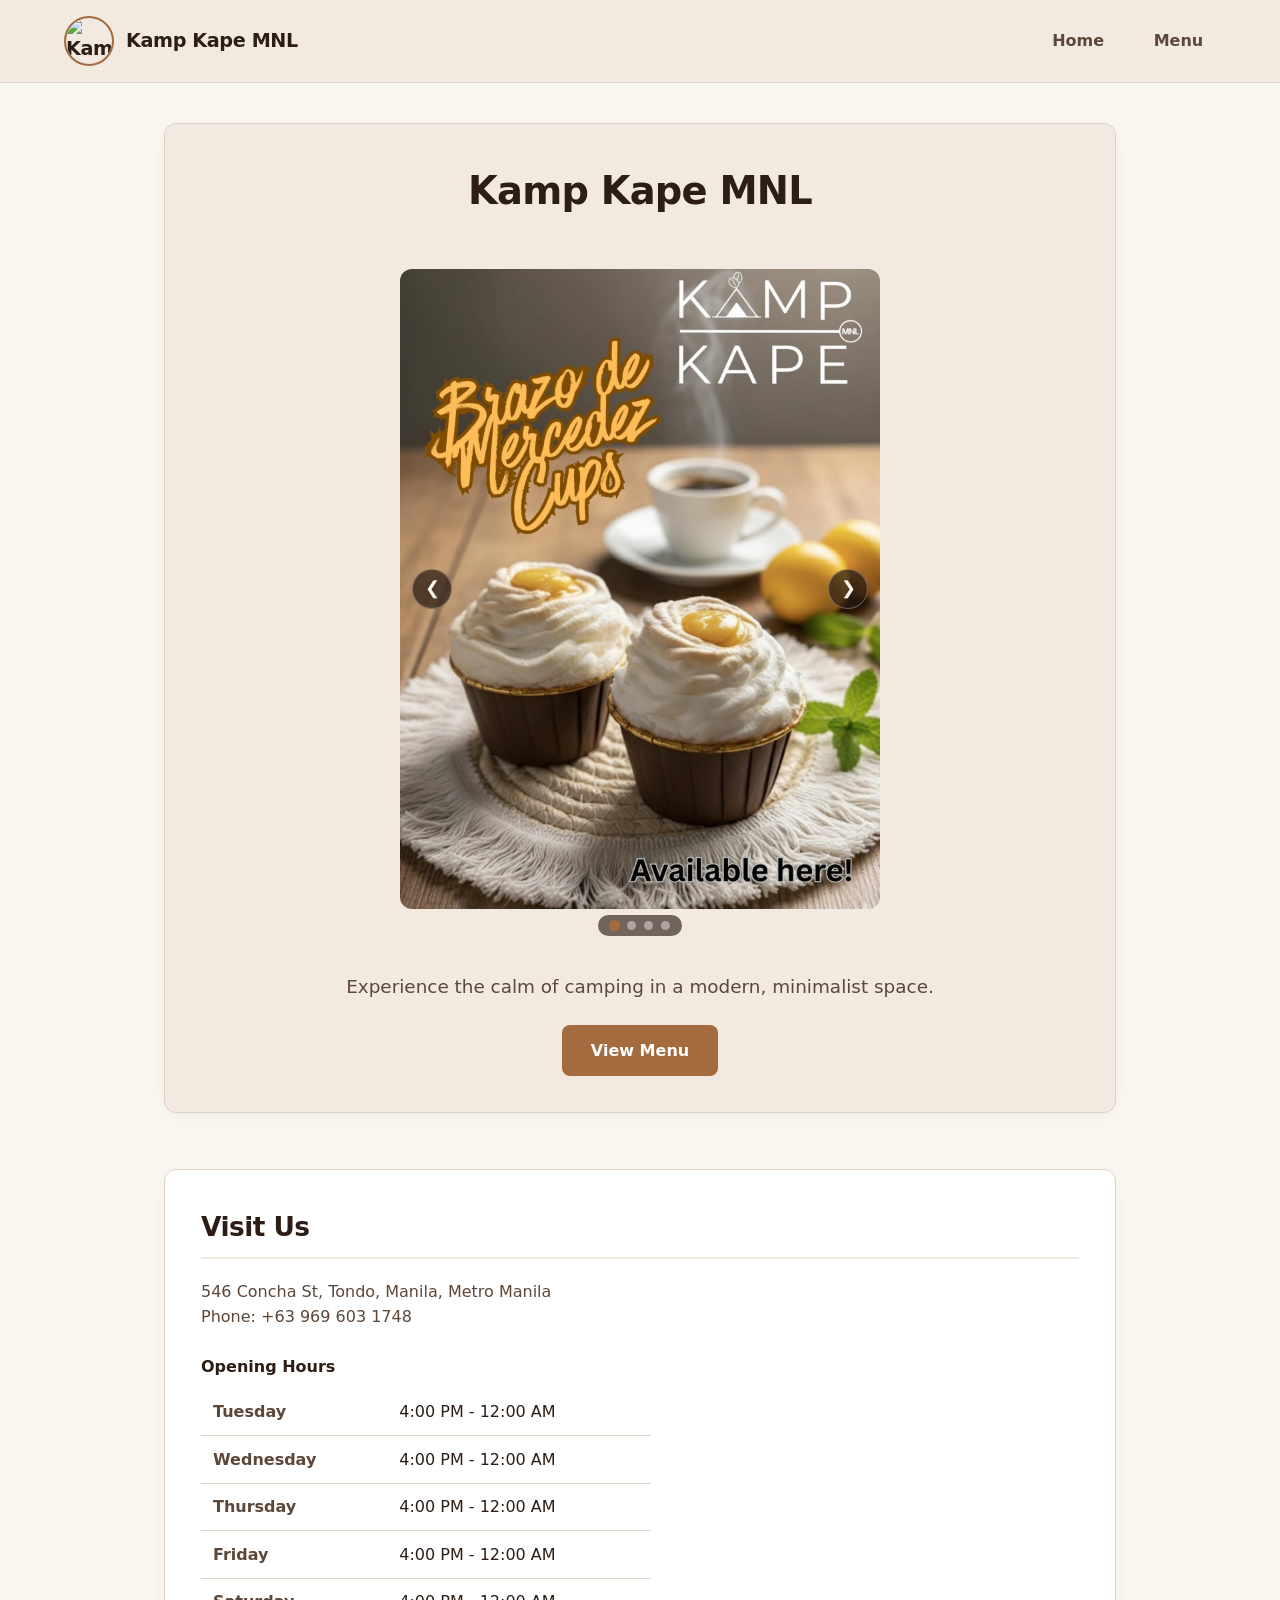
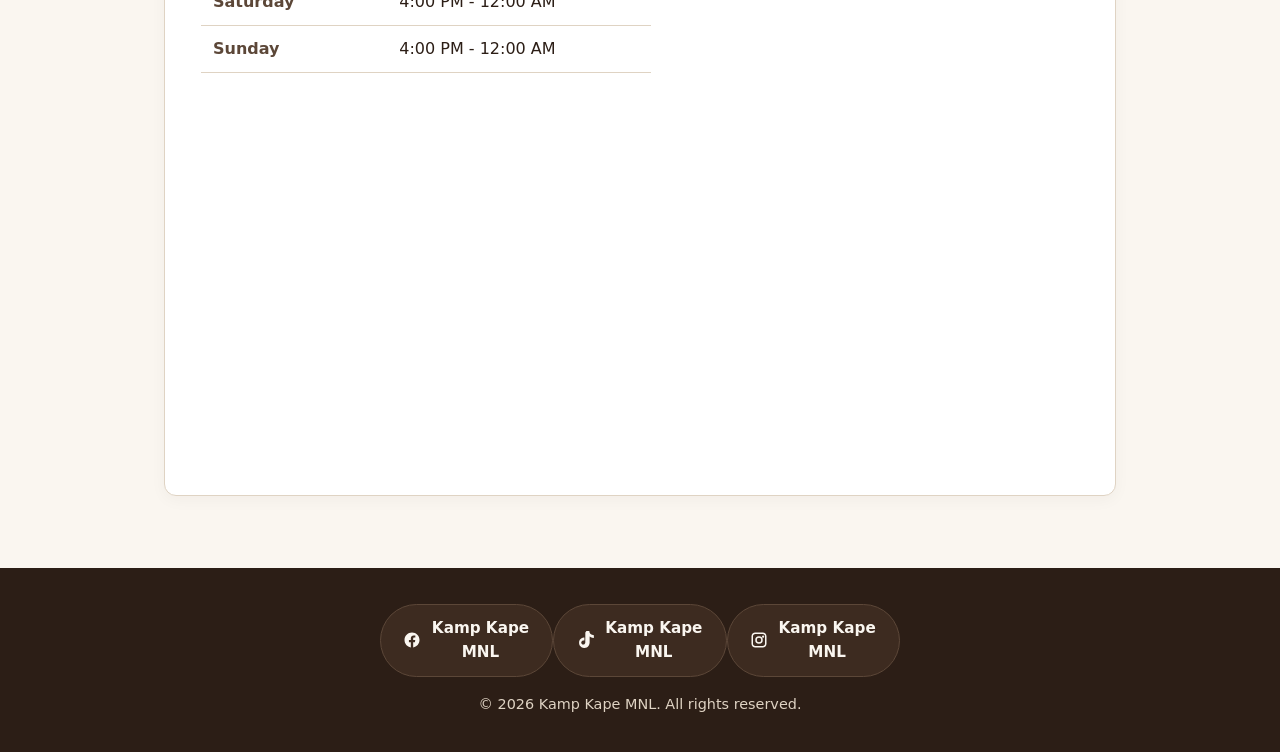
==== index.html @ 0d727af8 "Update index.html" ====
<!DOCTYPE html>
<html lang="en">

<head>
  <meta charset="UTF-8">
  <meta name="viewport" content="width=device-width, initial-scale=1.0">
  <title>Kamp Kape MNL | Home</title>
  <meta name="description" content="Kamp Kape MNL — handcrafted drinks and comfort food in Tondo, Manila.">

  <link rel="stylesheet" href="style.css">
  <script src="script.js" defer></script>
</head>

<body>
  <header id="site-header">
    <a href="index.html" id="logo">
      <img src="https://scontent.fmnl17-5.fna.fbcdn.net/v/t39.30808-6/640114021_122094841971288350_2284737999150468777_n.jpg?stp=dst-jpg_tt6&amp;cstp=mx2000x2000&amp;ctp=s2000x2000&amp;_nc_cat=107&amp;_nc_map=urlgen_bucketless&amp;ccb=1-7&amp;_nc_sid=6ee11a&amp;_nc_eui2=AeGNLHO1jwr1we4lg1iIo52_di0075TkURB2LTTvlORREOe4Qle4yDIjGZel0OZofsEOoiTboHbAn5RkEdRspNF6&amp;_nc_ohc=LRAyBTvbKVcQ7kNvwENy0ET&amp;_nc_oc=Adp23PDcijnLNaODMb79QVyTWgglpaekXdaxc2fYryzzlRsPLAAPwTf8OgvJs5EnxyQ&amp;_nc_zt=23&amp;_nc_ht=scontent.fmnl17-5.fna&amp;_nc_gid=dOTGK9VfHka47zWiitBhiw&amp;_nc_ss=7b2a8&amp;oh=00_AQT4YB3ZANghqmPPOdtCKN1YpKKQVHfMQNSeaRfS6-JGzw&amp;oe=6B0845F8"
           alt="Kamp Kape MNL logo" width="50" height="50">
      <span>Kamp Kape MNL</span>
    </a>

    <nav id="main-nav" aria-label="Main navigation">
      <ul>
        <li><a href="index.html">Home</a></li>
        <li><a href="menu.html">Menu</a></li>
      </ul>
    </nav>
  </header>

  <main>

    <!-- Hero section -->
    <section id="hero">
      <h1>Kamp Kape MNL</h1>

      <div class="hero-slider" aria-label="Featured promotions slideshow">
        <div class="slider-track">
          <div class="slide">
            <img src="930619445_1694135019014972_3798114992990825848_n.png"
                 alt="Brazo de Mercedes Cups available at Kamp Kape MNL">
          </div>
          <div class="slide">
            <img src="926321876_1794215365198575_4793300695913974520_n.png"
                 alt="Kamp Kape MNL Open Hours: Tuesday to Sunday 4:00 PM to 12:00 MN">
          </div>
          <div class="slide">
            <img src="931466499_1112201898312501_1113538785074495189_n.png"
                 alt="Chicken Alfredo available now at Kamp Kape MNL">
          </div>
          <div class="slide">
            <img src="928399370_3119808234856342_4154003135124910834_n.png"
                 alt="Tuesday We're Open — Good Coffee, Good People, Good Day">
          </div>
        </div>

        <button type="button" class="slider-btn prev" aria-label="Previous slide">&#10094;</button>
        <button type="button" class="slider-btn next" aria-label="Next slide">&#10095;</button>

        <div class="slider-dots" role="tablist" aria-label="Choose a slide">
          <button type="button" class="dot active" aria-label="Slide 1"></button>
          <button type="button" class="dot" aria-label="Slide 2"></button>
          <button type="button" class="dot" aria-label="Slide 3"></button>
          <button type="button" class="dot" aria-label="Slide 4"></button>
        </div>
      </div>

      <p id="tagline">Experience the calm of camping in a modern, minimalist space.</p>

      <a href="menu.html" id="view-menu-button">View Menu</a>
    </section>

    <!-- Location + Hours -->
    <section id="visit">
      <h2>Visit Us</h2>

      <address>
        <p>546 Concha St, Tondo, Manila, Metro Manila</p>
        <p>Phone: +63 969 603 1748</p>
      </address>

      <table id="hours">
        <caption>Opening Hours</caption>
        <tr><th>Tuesday</th><td>4:00 PM - 12:00 AM</td></tr>
        <tr><th>Wednesday</th><td>4:00 PM - 12:00 AM</td></tr>
        <tr><th>Thursday</th><td>4:00 PM - 12:00 AM</td></tr>
        <tr><th>Friday</th><td>4:00 PM - 12:00 AM</td></tr>
        <tr><th>Saturday</th><td>4:00 PM - 12:00 AM</td></tr>
        <tr><th>Sunday</th><td>4:00 PM - 12:00 AM</td></tr>
      </table>

      <iframe src="https://www.google.com/maps/embed?pb=!1m18!1m12!1m3!1d123545.48212500631!2d120.8149752972656!3d14.610675899999999!2m3!1f0!2f0!3f0!3m2!1i1024!2i768!4f13.1!3m3!1m2!1s0x3397cb00065d4b73%3A0x7ab3ceec39457bc4!2sKAMP%20KAPE%20MNL!5e0!3m2!1sen!2sph!4v1795317806170!5m2!1sen!2sph"
              width="600" height="450" style="border:0;" allowfullscreen="" loading="lazy"
              referrerpolicy="strict-origin-when-cross-origin"
              title="Map showing the location of Kamp Kape MNL"></iframe>
    </section>

  </main>

  <footer id="site-footer">
    <div class="social-links">
      <a class="social-link"
         href="https://www.facebook.com/profile.php?id=61588650507047&amp;rdid=HTBzzrMCjtMF3vto&amp;share_url=https%3A%2F%2Fwww.facebook.com%2Fshare%2F1E39WEsbmB%2F#"
         target="_blank"
         rel="noopener noreferrer"
         aria-label="Kamp Kape MNL on Facebook">
        <svg class="social-icon" viewBox="0 0 24 24" fill="currentColor" aria-hidden="true">
          <path d="M22 12c0-5.523-4.477-10-10-10S2 6.477 2 12c0 4.991 3.657 9.128 8.438 9.878v-6.987h-2.54V12h2.54V9.797c0-2.506 1.492-3.89 3.777-3.89 1.094 0 2.238.195 2.238.195v2.46h-1.26c-1.243 0-1.63.771-1.63 1.562V12h2.773l-.443 2.89h-2.33v6.988C18.343 21.128 22 16.991 22 12z"/>
        </svg>
        <span>Kamp Kape MNL</span>
      </a>
      <a class="social-link"
         href="https://www.tiktok.com/@kampkape.mnl"
         target="_blank"
         rel="noopener noreferrer"
         aria-label="Kamp Kape MNL on TikTok">
        <svg class="social-icon" viewBox="0 0 24 24" fill="currentColor" aria-hidden="true">
          <path d="M12.525.02c1.31-.02 2.61-.01 3.91-.02.08 1.53.63 3.02 1.77 4.02 1.15 1.07 2.76 1.42 4.28 1.52v3.89c-1.42-.05-2.85-.37-4.1-1.04-.54-.25-1.04-.57-1.52-.91-.01 2.78.01 5.56-.02 8.33-.08 1.33-.52 2.64-1.3 3.72-1.26 1.83-3.45 3.02-5.67 3.06-1.37.08-2.75-.29-3.91-.99-1.92-1.15-3.2-3.28-3.24-5.53-.15-1.5.26-3.03 1.05-4.31 1.15-1.86 3.17-3.08 5.36-3.2.25-.03.49-.03.74-.02.02 1.43-.04 2.86-.04 4.29-.96-.31-2.08-.22-2.92.36-.61.4-1.07 1.03-1.22 1.75-.12.72.05 1.49.49 2.08.71 1.02 2.17 1.42 3.3.92.96-.42 1.58-1.45 1.57-2.49.05-4.45.03-8.91.05-13.36z"/>
        </svg>
        <span>Kamp Kape MNL</span>
      </a>
      <a class="social-link"
         href="https://www.instagram.com/kampkape.mnl/"
         target="_blank"
         rel="noopener noreferrer"
         aria-label="Kamp Kape MNL on Instagram">
        <svg class="social-icon" viewBox="0 0 24 24" fill="currentColor" fill-rule="evenodd" aria-hidden="true">
          <path d="M7 2C4.24 2 2 4.24 2 7v10c0 2.76 2.24 5 5 5h10c2.76 0 5-2.24 5-5V7c0-2.76-2.24-5-5-5H7zm0 2h10c1.66 0 3 1.34 3 3v10c0 1.66-1.34 3-3 3H7c-1.66 0-3-1.34-3-3V7c0-1.66 1.34-3 3-3zm5 3a5 5 0 100 10 5 5 0 000-10zm0 2a3 3 0 110 6 3 3 0 010-6zm5.5-3a1.5 1.5 0 100 3 1.5 1.5 0 000-3z"/>
        </svg>
        <span>Kamp Kape MNL</span>
      </a>
    </div>

    <p>&copy; 2026 Kamp Kape MNL. All rights reserved.</p>
  </footer>

</body>

</html>
---- style.css ----
/* === 1. COFFEE PALETTE & VARIABLES === */
:root {
  --bg-main: #FAF6F0;        /* Warm steamed milk */
  --bg-card: #F2EAE0;        /* Soft oat milk */
  --espresso: #2C1E16;       /* Deep dark roast */
  --chestnut: #5C4738;       /* Medium roast text */
  --caramel: #A46B3E;        /* Warm accent / CTA */
  --caramel-hover: #87542D;  /* Darker caramel */
  --border-latte: #DFD3C3;   /* Subtle divider */
  --radius: 12px;
}

/* === 2. BASE RESET & TYPOGRAPHY === */
* {
  box-sizing: border-box;
  margin: 0;
  padding: 0;
}

body {
  font-family: system-ui, -apple-system, "Segoe UI", Roboto, sans-serif;
  background-color: var(--bg-main);
  color: var(--espresso);
  line-height: 1.6;
}

img {
  max-width: 100%;
  display: block;
  border-radius: var(--radius);
}

/* === 3. HEADER & NAVIGATION === */
#site-header {
  display: flex;
  justify-content: space-between;
  align-items: center;
  padding: 1rem 5%;
  background-color: var(--bg-card);
  border-bottom: 1px solid var(--border-latte);
  position: sticky;
  top: 0;
  z-index: 10;
}

#logo {
  display: flex;
  align-items: center;
  gap: 0.75rem;
  text-decoration: none;
  color: var(--espresso);
  font-weight: 700;
  font-size: 1.2rem;
  letter-spacing: -0.02em;
}

#logo img {
  border-radius: 50%;
  object-fit: cover;
  border: 2px solid var(--caramel);
}

#main-nav ul {
  list-style: none;
  display: flex;
  gap: 1.5rem;
}

#main-nav a {
  text-decoration: none;
  color: var(--chestnut);
  font-weight: 600;
  padding: 0.4rem 0.8rem;
  border-radius: 6px;
  transition: background-color 0.2s, color 0.2s;
}

#main-nav a:hover {
  background-color: var(--border-latte);
  color: var(--espresso);
}

/* === 4. MAIN LAYOUT CONTAINERS === */
main {
  max-width: 1000px;
  margin: 0 auto;
  padding: 2.5rem 1.5rem;
  display: flex;
  flex-direction: column;
  gap: 3.5rem;
}

section {
  background-color: #FFFFFF;
  padding: 2.25rem;
  border-radius: var(--radius);
  border: 1px solid var(--border-latte);
  box-shadow: 0 4px 16px rgba(44, 30, 22, 0.04);
}

h1, h2 {
  color: var(--espresso);
  letter-spacing: -0.02em;
}

h1 {
  font-size: 2.4rem;
  margin-bottom: 0.5rem;
}

h2 {
  font-size: 1.65rem;
  margin-bottom: 1.25rem;
  padding-bottom: 0.5rem;
  border-bottom: 2px solid var(--bg-card);
}

/* === 5. HERO SECTION & SLIDER (INDEX) === */
#hero {
  text-align: center;
  background-color: var(--bg-card);
}

.hero-slider {
  position: relative;
  width: 100%;
  max-width: 480px; 
  margin: 0 auto 1.5rem auto;
  overflow: hidden;
  border-radius: var(--radius);
  background-color: transparent;
  touch-action: pan-y;
}

.slider-track {
  display: flex;
  align-items: center;
  transition: transform 0.55s cubic-bezier(0.25, 0.8, 0.25, 1);
}

.slide {
  min-width: 100%;
  display: flex;
  justify-content: center;
  align-items: center;
  background-color: transparent;
}

.slide img {
  width: 100%;
  height: auto;
  display: block;
  object-fit: cover;
  border-radius: var(--radius);
  user-select: none;
  -webkit-user-drag: none;
}

.slider-btn {
  position: absolute;
  top: 50%;
  transform: translateY(-50%);
  background-color: rgba(44, 30, 22, 0.72);
  color: #FAF6F0;
  border: 1px solid rgba(223, 211, 195, 0.35);
  width: 40px;
  height: 40px;
  border-radius: 50%;
  font-size: 1.1rem;
  cursor: pointer;
  display: flex;
  align-items: center;
  justify-content: center;
  transition: background-color 0.2s, transform 0.15s;
  z-index: 2;
}

.slider-btn:hover {
  background-color: var(--caramel);
  transform: translateY(-50%) scale(1.06);
}

.slider-btn.prev {
  left: 12px;
}

.slider-btn.next {
  right: 12px;
}

.slider-dots {
  position: absolute;
  bottom: 12px;
  left: 50%;
  transform: translateX(-50%);
  display: flex;
  gap: 8px;
  padding: 6px 12px;
  background-color: rgba(44, 30, 22, 0.65);
  border-radius: 999px;
  z-index: 2;
}

.dot {
  width: 9px;
  height: 9px;
  border-radius: 50%;
  border: none;
  background-color: rgba(250, 246, 240, 0.45);
  cursor: pointer;
  padding: 0;
  transition: background-color 0.2s, transform 0.2s;
}

.dot.active {
  background-color: var(--caramel);
  transform: scale(1.25);
}

#tagline {
  color: var(--chestnut);
  font-size: 1.15rem;
  margin-bottom: 1.5rem;
}

#view-menu-button {
  display: inline-block;
  background-color: var(--caramel);
  color: #FFFFFF;
  text-decoration: none;
  font-weight: 600;
  padding: 0.8rem 1.8rem;
  border-radius: 8px;
  transition: background-color 0.2s, transform 0.15s;
}

#view-menu-button:hover {
  background-color: var(--caramel-hover);
  transform: translateY(-1px);
}

/* === 6. VISIT SECTION (INDEX) === */
#visit address {
  font-style: normal;
  color: var(--chestnut);
  margin-bottom: 1.5rem;
}

#hours {
  width: 100%;
  max-width: 450px;
  border-collapse: collapse;
  margin-bottom: 1.75rem;
  text-align: left;
}

#hours caption {
  font-weight: 700;
  text-align: left;
  margin-bottom: 0.6rem;
  color: var(--espresso);
}

#hours th, #hours td {
  padding: 0.65rem 0.75rem;
  border-bottom: 1px solid var(--border-latte);
}

#hours th {
  color: var(--chestnut);
  font-weight: 600;
}

#visit iframe {
  width: 100%;
  height: 350px;
  border-radius: var(--radius);
  border: 1px solid var(--border-latte);
}

/* === 7. MENU PAGE SPECIFICS === */
#menu-search {
  display: flex;
  flex-direction: column;
  gap: 0.5rem;
  background-color: var(--bg-card);
}

#menu-search label {
  font-weight: 600;
  font-size: 0.95rem;
  color: var(--chestnut);
}

#search-input {
  padding: 0.75rem 1rem;
  font-size: 1rem;
  border: 1px solid var(--border-latte);
  border-radius: 8px;
  background-color: #FFFFFF;
  color: var(--espresso);
  max-width: 400px;
}

#search-input:focus {
  outline: 2px solid var(--caramel);
  border-color: transparent;
}

#category-list {
  display: grid;
  grid-template-columns: repeat(auto-fit, minmax(220px, 1fr));
  gap: 1.5rem;
}

#category-list .category-card {
  position: relative;
  display: block;
  min-height: 190px;
  height: clamp(190px, 22vw, 240px);
  min-height: 0;
  overflow: hidden;
  border: 1px solid var(--border-latte);
  border-radius: var(--radius);
  background-color: var(--bg-card);
  box-shadow: 0 3px 10px rgba(44, 30, 22, 0.08);
  color: #FFFFFF;
  font-weight: 600;
  text-decoration: none;
}

#category-list .category-card::after {
  position: absolute;
  inset: 35% 0 0;
  background: linear-gradient(transparent, rgba(44, 30, 22, 0.82));
  content: "";
}

#category-list .category-card img {
  width: 100%;
  height: 100%;
  position: absolute;
  inset: 0;
  object-fit: cover;
  transition: transform 0.2s;
}

#category-list .category-card span {
  position: absolute;
  z-index: 1;
  right: 1rem;
  bottom: 0.85rem;
  left: 1rem;
  font-size: 1.2rem;
  text-shadow: 0 1px 3px rgba(0, 0, 0, 0.65);
}

.back-to-categories {
  width: fit-content;
  color: var(--caramel-hover);
  font-weight: 600;
  text-decoration: none;
}

.back-to-categories:hover {
  text-decoration: underline;
}

#menu-list {
  display: grid;
  grid-template-columns: repeat(auto-fill, minmax(240px, 1fr));
  gap: 1.5rem;
  background: transparent;
  border: none;
  box-shadow: none;
  padding: 0;
}

.menu-item {
  background-color: #FFFFFF;
  border: 1px solid var(--border-latte);
  border-radius: var(--radius);
  padding: 1.25rem;
  display: flex;
  flex-direction: column;
  gap: 0.5rem;
  box-shadow: 0 3px 10px rgba(44, 30, 22, 0.04);
}

.menu-item .item-image {
  width: 100%;
  height: 160px;
  object-fit: cover;
  margin-bottom: 0.5rem;
  background-color: var(--bg-card);
}

.menu-item .item-name {
  font-size: 1.15rem;
  border: none;
  margin: 0;
  padding: 0;
}

.menu-item .item-description {
  font-size: 0.9rem;
  color: var(--chestnut);
  flex-grow: 1;
}

.menu-item .item-price {
  font-weight: 700;
  color: var(--caramel);
  font-size: 1.05rem;
  margin-top: 0.4rem;
}

/* === 8. FOOTER & SOCIAL BAR === */
#site-footer {
  text-align: center;
  padding: 2.25rem 1rem;
  background-color: var(--espresso);
  color: var(--border-latte);
  font-size: 0.9rem;
  margin-top: 2rem;
  display: flex;
  flex-direction: column;
  align-items: center;
  gap: 1rem;
}

.social-links {
  display: flex;
  justify-content: center;
  width: 100%;
  max-width: 520px;
}

.social-link {
  display: inline-flex;
  align-items: center;
  justify-content: center;
  gap: 0.6rem;
  width: 100%;
  padding: 0.7rem 1.4rem;
  background-color: #3D2B20;
  color: var(--bg-main);
  border: 1px solid #5C4738;
  border-radius: 999px;
  text-decoration: none;
  font-weight: 600;
  font-size: 0.95rem;
  transition: background-color 0.2s, border-color 0.2s, transform 0.15s;
}

.social-link:hover {
  background-color: var(--caramel);
  border-color: var(--caramel);
  color: #FFFFFF;
  transform: translateY(-1px);
}

.social-icon {
  width: 18px;
  height: 18px;
  flex-shrink: 0;
}

/* === 9. CART (MENU PAGE) === */

/* Main caramel buttons: header Cart button, card "Add to cart", popup "Place order" */
#open-cart,
.menu-item .add-button,
#checkout-button {
  background-color: var(--caramel);
  color: #FFFFFF;
  border: none;
  border-radius: 8px;
  padding: 0.6rem 1.2rem;
  font: inherit;
  font-weight: 600;
  cursor: pointer;
  transition: background-color 0.2s;
}

#open-cart {
  margin-left: 1rem;
  border-radius: 999px;      /* pill shape to match the category tabs */
}

.menu-item .add-button {
  margin-top: 0.5rem;
}

#open-cart:hover,
.menu-item .add-button:hover,
#checkout-button:hover:not(:disabled) {
  background-color: var(--caramel-hover);
}

#checkout-button:disabled {
  opacity: 0.45;
  cursor: not-allowed;
}

/* The popup itself */
#cart-popup,
#order-popup {
  margin: auto;              /* the reset in section 2 removes the browser's centering; this puts it back */
  padding: 1.75rem;          /* the reset also removed the inner spacing */
  width: min(460px, calc(100% - 2rem));
  max-height: 85vh;
  overflow-y: auto;          /* long carts scroll inside the popup */
  background-color: #FFFFFF;
  color: var(--espresso);
  border: 1px solid var(--border-latte);
  border-radius: var(--radius);
  box-shadow: 0 12px 40px rgba(44, 30, 22, 0.25);
}

/* The dimmed page behind the popup */
#cart-popup::backdrop,
#order-popup::backdrop {
  background-color: rgba(44, 30, 22, 0.55);
}

#cart-popup p,
#order-popup p {
  margin: 1rem 0;            /* space around the "Total" line */
}

/* One row per item in the cart: name on the left, - and + on the right */
.cart-row {
  display: flex;
  align-items: center;
  gap: 0.5rem;
  padding: 0.6rem 0;
  border-bottom: 1px solid var(--border-latte);
}

.cart-row span {
  flex: 1;                   /* pushes the - and + buttons to the right edge */
}

/* Small product photo at the start of each cart row */
.cart-row img {
  width: 56px;
  height: 56px;
  object-fit: cover;         /* crops the photo to fill the square instead of squashing it */
  flex-shrink: 0;            /* keeps it from shrinking when the name is long */
  background-color: var(--bg-card);
}

.cart-row button {
  width: 30px;
  height: 30px;
  border: 1px solid var(--border-latte);
  border-radius: 50%;
  background-color: var(--bg-card);
  color: var(--espresso);
  font-weight: 700;
  cursor: pointer;
}

.cart-row button:hover {
  background-color: var(--border-latte);
}

/* "Close" button: quieter than "Place order" */
#close-cart {
  background-color: #FFFFFF;
  color: var(--chestnut);
  border: 1px solid var(--border-latte);
  border-radius: 8px;
  padding: 0.6rem 1.2rem;
  font: inherit;
  font-weight: 600;
  cursor: pointer;
  margin-left: 0.5rem;
}

#close-cart:hover {
  background-color: var(--bg-card);
}

/* Visible keyboard focus on the new buttons */
#open-cart:focus-visible,
#category-list a:focus-visible,
.back-to-categories:focus-visible,
.add-button:focus-visible,
#checkout-button:focus-visible,
#close-cart:focus-visible,
.cart-row button:focus-visible {
  outline: 2px solid var(--caramel);
  outline-offset: 2px;
}


/* === 10. ORDER MESSAGE POPUP === */
/* (The popup box itself shares the #cart-popup rules in section 9.) */

#order-popup label {
  display: block;
  font-weight: 600;
  font-size: 0.95rem;
  color: var(--chestnut);
  margin-bottom: 0.4rem;
}

/* The editable message box */
#order-text {
  display: block;
  width: 100%;
  min-height: 260px;
  padding: 0.75rem 1rem;
  font: inherit;
  font-size: 0.95rem;
  line-height: 1.5;
  color: var(--espresso);
  background-color: var(--bg-main);
  border: 1px solid var(--border-latte);
  border-radius: 8px;
  resize: vertical;
}

#order-text:focus {
  outline: 2px solid var(--caramel);
  border-color: transparent;
}

#order-actions,
#order-footer {
  display: flex;
  flex-wrap: wrap;
  gap: 0.5rem;
  margin-top: 1rem;
}

/* Buttons AND links in this popup share one look (the links are <a> tags, hence text-decoration) */
.order-btn {
  display: inline-block;
  padding: 0.6rem 1.2rem;
  background-color: var(--caramel);
  color: #FFFFFF;
  border: none;
  border-radius: 8px;
  font: inherit;
  font-weight: 600;
  text-align: center;
  text-decoration: none;
  cursor: pointer;
  transition: background-color 0.2s;
}

.order-btn:hover {
  background-color: var(--caramel-hover);
}

/* Quieter version for Back / Done */
.order-btn.secondary {
  background-color: #FFFFFF;
  color: var(--chestnut);
  border: 1px solid var(--border-latte);
}

.order-btn.secondary:hover {
  background-color: var(--bg-card);
}

.order-btn:focus-visible {
  outline: 2px solid var(--caramel);
  outline-offset: 2px;
}

/* "Copied!" confirmation under the buttons */
#order-popup #copy-status {
  min-height: 1.5em;
  margin: 0.5rem 0 0;
  font-size: 0.9rem;
  color: var(--chestnut);
}


/* === 11. ICONS === */
/* Icons are drawn once in the hidden sprite at the top of menu.html and reused by the buttons.
   They are outlines in the same color as the text beside them (currentColor),
   so they follow the button's color and hover states automatically. */
.icon {
  width: 1.15em;             /* scales with the button's font size */
  height: 1.15em;
  fill: none;
  stroke: currentColor;
  stroke-width: 2;
  stroke-linecap: round;
  stroke-linejoin: round;
  flex-shrink: 0;            /* keeps the icon from squashing in narrow buttons */
}

/* Put each icon and its label on one row, centered */
#open-cart,
.menu-item .add-button,
#checkout-button,
#close-cart,
.order-btn {
  display: inline-flex;
  align-items: center;
  justify-content: center;
  gap: 0.5rem;               /* space between icon and text */
}
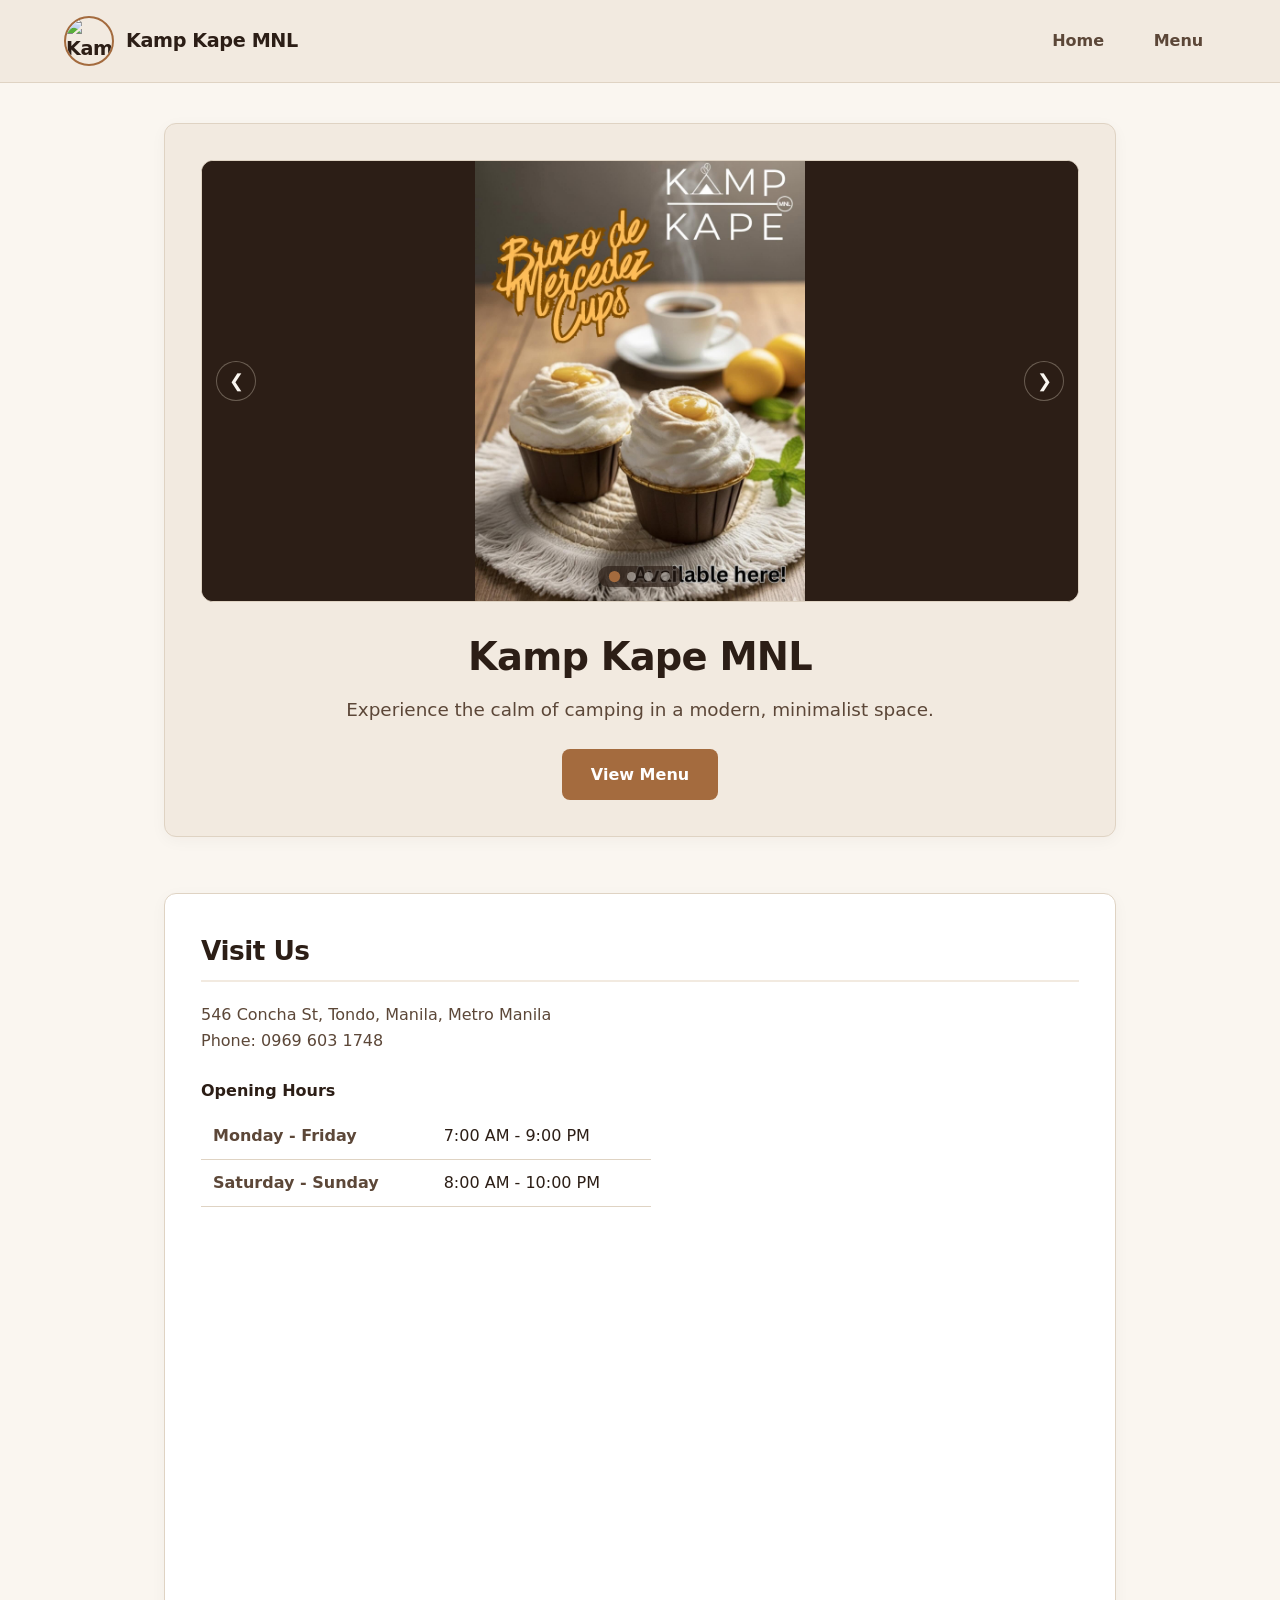
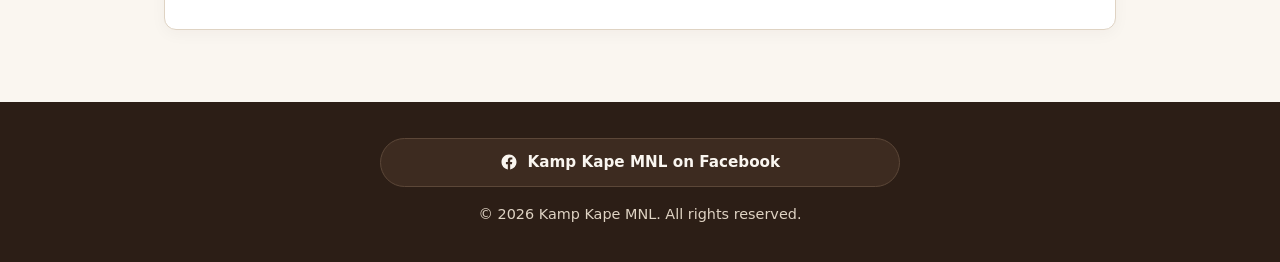
==== commit a602dd2c: "Add files via upload" ====
--- a/index.html
+++ b/index.html
@@ -31,8 +31,6 @@
 
     <!-- Hero section -->
     <section id="hero">
-      <h1>Kamp Kape MNL</h1>
-
       <div class="hero-slider" aria-label="Featured promotions slideshow">
         <div class="slider-track">
           <div class="slide">
@@ -64,6 +62,7 @@
         </div>
       </div>
 
+      <h1>Kamp Kape MNL</h1>
       <p id="tagline">Experience the calm of camping in a modern, minimalist space.</p>
 
       <a href="menu.html" id="view-menu-button">View Menu</a>
@@ -75,17 +74,13 @@
 
       <address>
         <p>546 Concha St, Tondo, Manila, Metro Manila</p>
-        <p>Phone: +63 969 603 1748</p>
+        <p>Phone: 0969 603 1748</p>
       </address>
 
       <table id="hours">
         <caption>Opening Hours</caption>
-        <tr><th>Tuesday</th><td>4:00 PM - 12:00 AM</td></tr>
-        <tr><th>Wednesday</th><td>4:00 PM - 12:00 AM</td></tr>
-        <tr><th>Thursday</th><td>4:00 PM - 12:00 AM</td></tr>
-        <tr><th>Friday</th><td>4:00 PM - 12:00 AM</td></tr>
-        <tr><th>Saturday</th><td>4:00 PM - 12:00 AM</td></tr>
-        <tr><th>Sunday</th><td>4:00 PM - 12:00 AM</td></tr>
+        <tr><th>Monday - Friday</th><td>7:00 AM - 9:00 PM</td></tr>
+        <tr><th>Saturday - Sunday</th><td>8:00 AM - 10:00 PM</td></tr>
       </table>
 
       <iframe src="https://www.google.com/maps/embed?pb=!1m18!1m12!1m3!1d123545.48212500631!2d120.8149752972656!3d14.610675899999999!2m3!1f0!2f0!3f0!3m2!1i1024!2i768!4f13.1!3m3!1m2!1s0x3397cb00065d4b73%3A0x7ab3ceec39457bc4!2sKAMP%20KAPE%20MNL!5e0!3m2!1sen!2sph!4v1795317806170!5m2!1sen!2sph"
@@ -101,32 +96,11 @@
       <a class="social-link"
          href="https://www.facebook.com/profile.php?id=61588650507047&amp;rdid=HTBzzrMCjtMF3vto&amp;share_url=https%3A%2F%2Fwww.facebook.com%2Fshare%2F1E39WEsbmB%2F#"
          target="_blank"
-         rel="noopener noreferrer"
-         aria-label="Kamp Kape MNL on Facebook">
+         rel="noopener noreferrer">
         <svg class="social-icon" viewBox="0 0 24 24" fill="currentColor" aria-hidden="true">
           <path d="M22 12c0-5.523-4.477-10-10-10S2 6.477 2 12c0 4.991 3.657 9.128 8.438 9.878v-6.987h-2.54V12h2.54V9.797c0-2.506 1.492-3.89 3.777-3.89 1.094 0 2.238.195 2.238.195v2.46h-1.26c-1.243 0-1.63.771-1.63 1.562V12h2.773l-.443 2.89h-2.33v6.988C18.343 21.128 22 16.991 22 12z"/>
         </svg>
-        <span>Kamp Kape MNL</span>
-      </a>
-      <a class="social-link"
-         href="https://www.tiktok.com/@kampkape.mnl"
-         target="_blank"
-         rel="noopener noreferrer"
-         aria-label="Kamp Kape MNL on TikTok">
-        <svg class="social-icon" viewBox="0 0 24 24" fill="currentColor" aria-hidden="true">
-          <path d="M12.525.02c1.31-.02 2.61-.01 3.91-.02.08 1.53.63 3.02 1.77 4.02 1.15 1.07 2.76 1.42 4.28 1.52v3.89c-1.42-.05-2.85-.37-4.1-1.04-.54-.25-1.04-.57-1.52-.91-.01 2.78.01 5.56-.02 8.33-.08 1.33-.52 2.64-1.3 3.72-1.26 1.83-3.45 3.02-5.67 3.06-1.37.08-2.75-.29-3.91-.99-1.92-1.15-3.2-3.28-3.24-5.53-.15-1.5.26-3.03 1.05-4.31 1.15-1.86 3.17-3.08 5.36-3.2.25-.03.49-.03.74-.02.02 1.43-.04 2.86-.04 4.29-.96-.31-2.08-.22-2.92.36-.61.4-1.07 1.03-1.22 1.75-.12.72.05 1.49.49 2.08.71 1.02 2.17 1.42 3.3.92.96-.42 1.58-1.45 1.57-2.49.05-4.45.03-8.91.05-13.36z"/>
-        </svg>
-        <span>Kamp Kape MNL</span>
-      </a>
-      <a class="social-link"
-         href="https://www.instagram.com/kampkape.mnl/"
-         target="_blank"
-         rel="noopener noreferrer"
-         aria-label="Kamp Kape MNL on Instagram">
-        <svg class="social-icon" viewBox="0 0 24 24" fill="currentColor" fill-rule="evenodd" aria-hidden="true">
-          <path d="M7 2C4.24 2 2 4.24 2 7v10c0 2.76 2.24 5 5 5h10c2.76 0 5-2.24 5-5V7c0-2.76-2.24-5-5-5H7zm0 2h10c1.66 0 3 1.34 3 3v10c0 1.66-1.34 3-3 3H7c-1.66 0-3-1.34-3-3V7c0-1.66 1.34-3 3-3zm5 3a5 5 0 100 10 5 5 0 000-10zm0 2a3 3 0 110 6 3 3 0 010-6zm5.5-3a1.5 1.5 0 100 3 1.5 1.5 0 000-3z"/>
-        </svg>
-        <span>Kamp Kape MNL</span>
+        <span>Kamp Kape MNL on Facebook</span>
       </a>
     </div>
 
--- a/style.css
+++ b/style.css
@@ -124,17 +124,16 @@
 .hero-slider {
   position: relative;
   width: 100%;
-  max-width: 480px; 
-  margin: 0 auto 1.5rem auto;
   overflow: hidden;
   border-radius: var(--radius);
-  background-color: transparent;
+  margin-bottom: 1.5rem;
+  background-color: var(--espresso);
+  border: 1px solid var(--border-latte);
   touch-action: pan-y;
 }
 
 .slider-track {
   display: flex;
-  align-items: center;
   transition: transform 0.55s cubic-bezier(0.25, 0.8, 0.25, 1);
 }
 
@@ -143,15 +142,14 @@
   display: flex;
   justify-content: center;
   align-items: center;
-  background-color: transparent;
+  background-color: var(--espresso);
 }
 
 .slide img {
   width: 100%;
-  height: auto;
-  display: block;
-  object-fit: cover;
-  border-radius: var(--radius);
+  height: 440px;
+  object-fit: contain;
+  border-radius: 0;
   user-select: none;
   -webkit-user-drag: none;
 }
@@ -181,16 +179,16 @@
 }
 
 .slider-btn.prev {
-  left: 12px;
+  left: 14px;
 }
 
 .slider-btn.next {
-  right: 12px;
+  right: 14px;
 }
 
 .slider-dots {
   position: absolute;
-  bottom: 12px;
+  bottom: 14px;
   left: 50%;
   transform: translateX(-50%);
   display: flex;
@@ -413,6 +411,26 @@
   color: var(--caramel);
   font-size: 1.05rem;
   margin-top: 0.4rem;
+}
+
+.item-hot-cold {
+  display: flex;
+  gap: 0.5rem;
+  margin-top: 0.5rem;
+}
+
+.item-hot-cold[hidden] {
+  display: none;
+}
+
+.item-hot-cold .add-button {
+  flex: 1;
+  padding: 0.6rem 0.5rem;
+  font-size: 0.85rem;
+}
+
+.item-hot-cold .add-button[hidden] {
+  display: none;
 }
 
 /* === 8. FOOTER & SOCIAL BAR === */
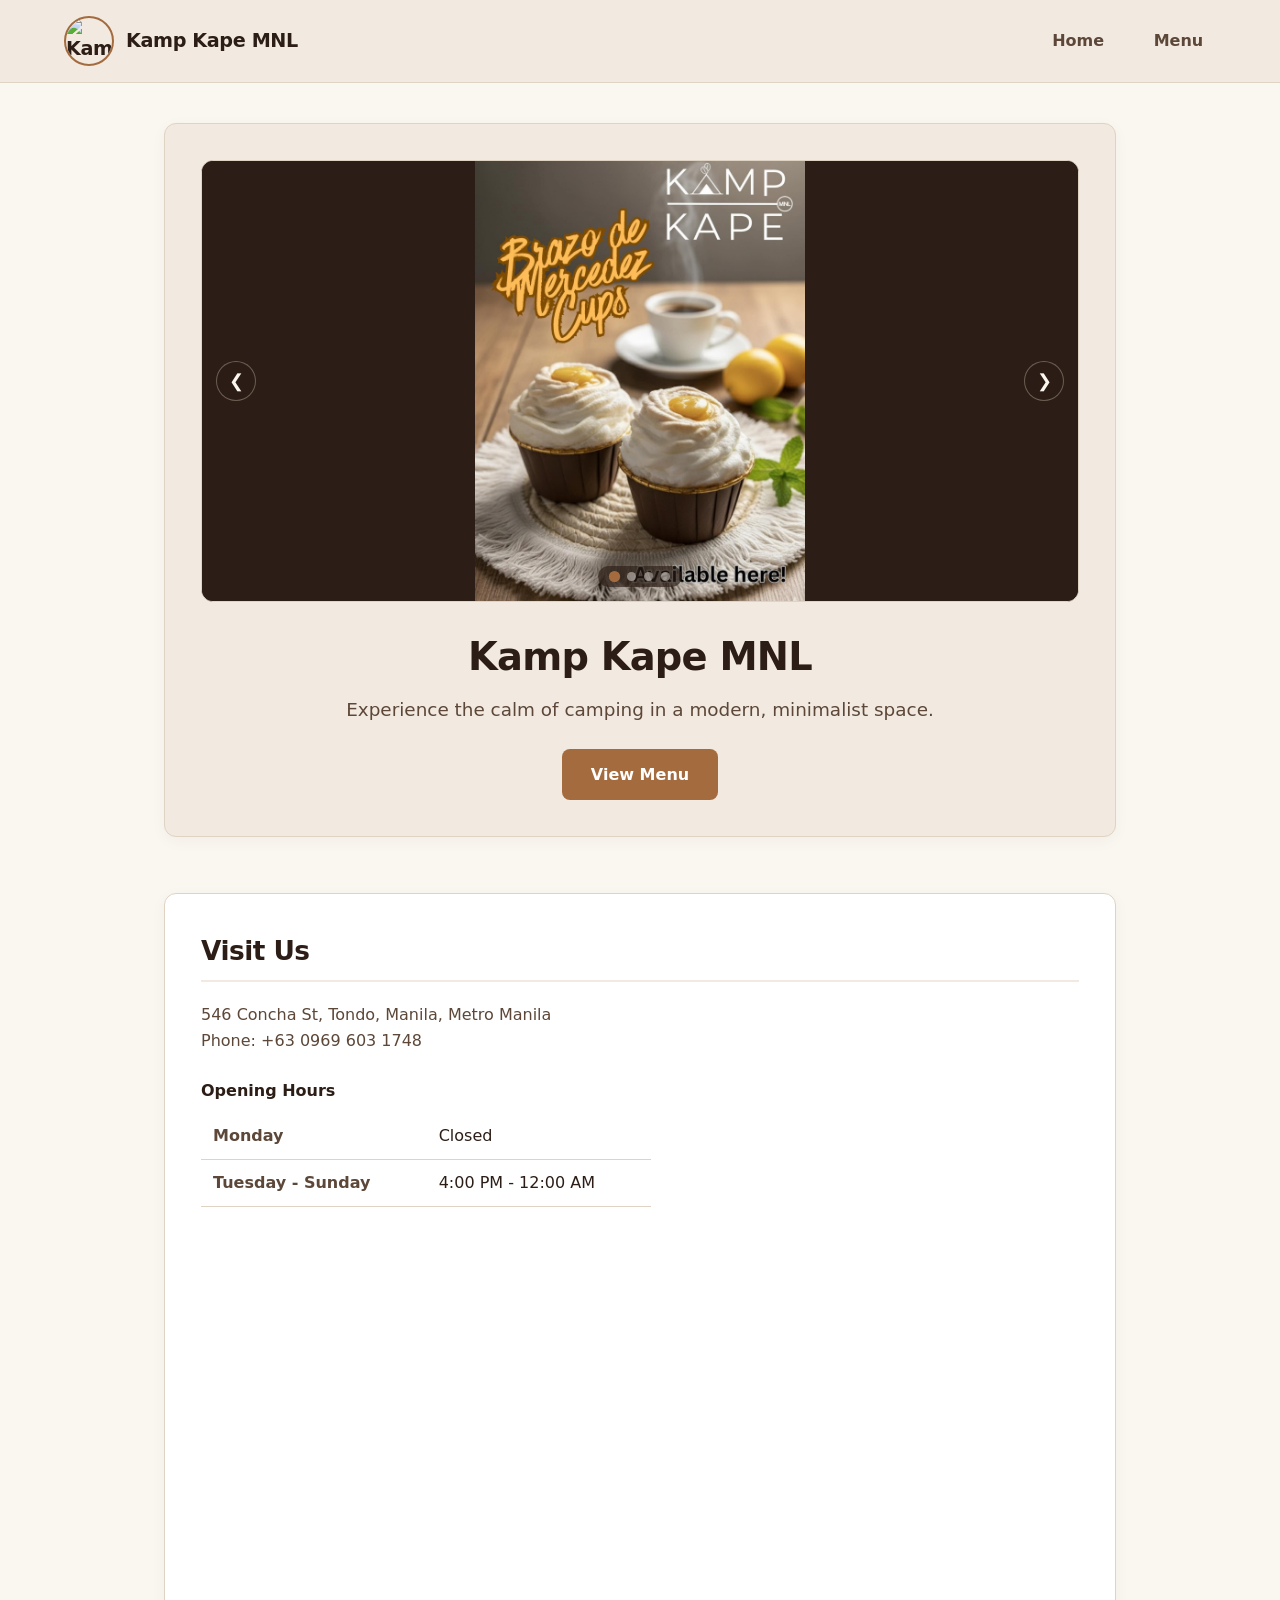
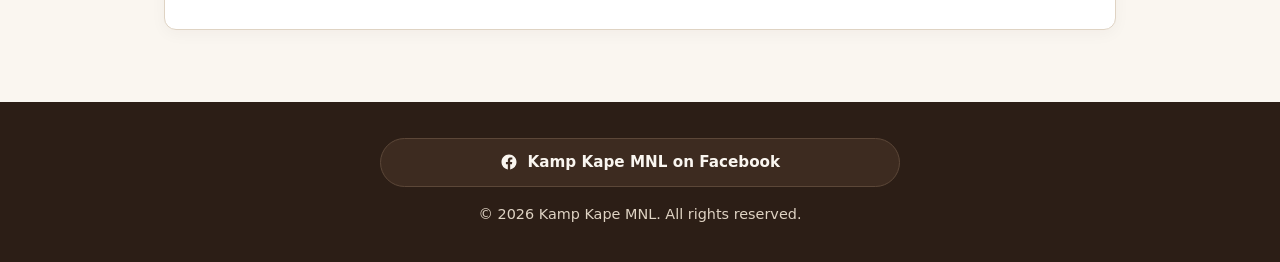
==== commit 7b456472: "Modify contact details and opening hours Updated phone number format and revised opening hours." ====
--- a/index.html
+++ b/index.html
@@ -74,13 +74,13 @@
 
       <address>
         <p>546 Concha St, Tondo, Manila, Metro Manila</p>
-        <p>Phone: 0969 603 1748</p>
+        <p>Phone: +63 0969 603 1748</p>
       </address>
 
       <table id="hours">
         <caption>Opening Hours</caption>
-        <tr><th>Monday - Friday</th><td>7:00 AM - 9:00 PM</td></tr>
-        <tr><th>Saturday - Sunday</th><td>8:00 AM - 10:00 PM</td></tr>
+        <tr><th>Monday</th><td>Closed</td></tr>
+        <tr><th>Tuesday - Sunday</th><td>4:00 PM - 12:00 AM</td></tr>
       </table>
 
       <iframe src="https://www.google.com/maps/embed?pb=!1m18!1m12!1m3!1d123545.48212500631!2d120.8149752972656!3d14.610675899999999!2m3!1f0!2f0!3f0!3m2!1i1024!2i768!4f13.1!3m3!1m2!1s0x3397cb00065d4b73%3A0x7ab3ceec39457bc4!2sKAMP%20KAPE%20MNL!5e0!3m2!1sen!2sph!4v1795317806170!5m2!1sen!2sph"
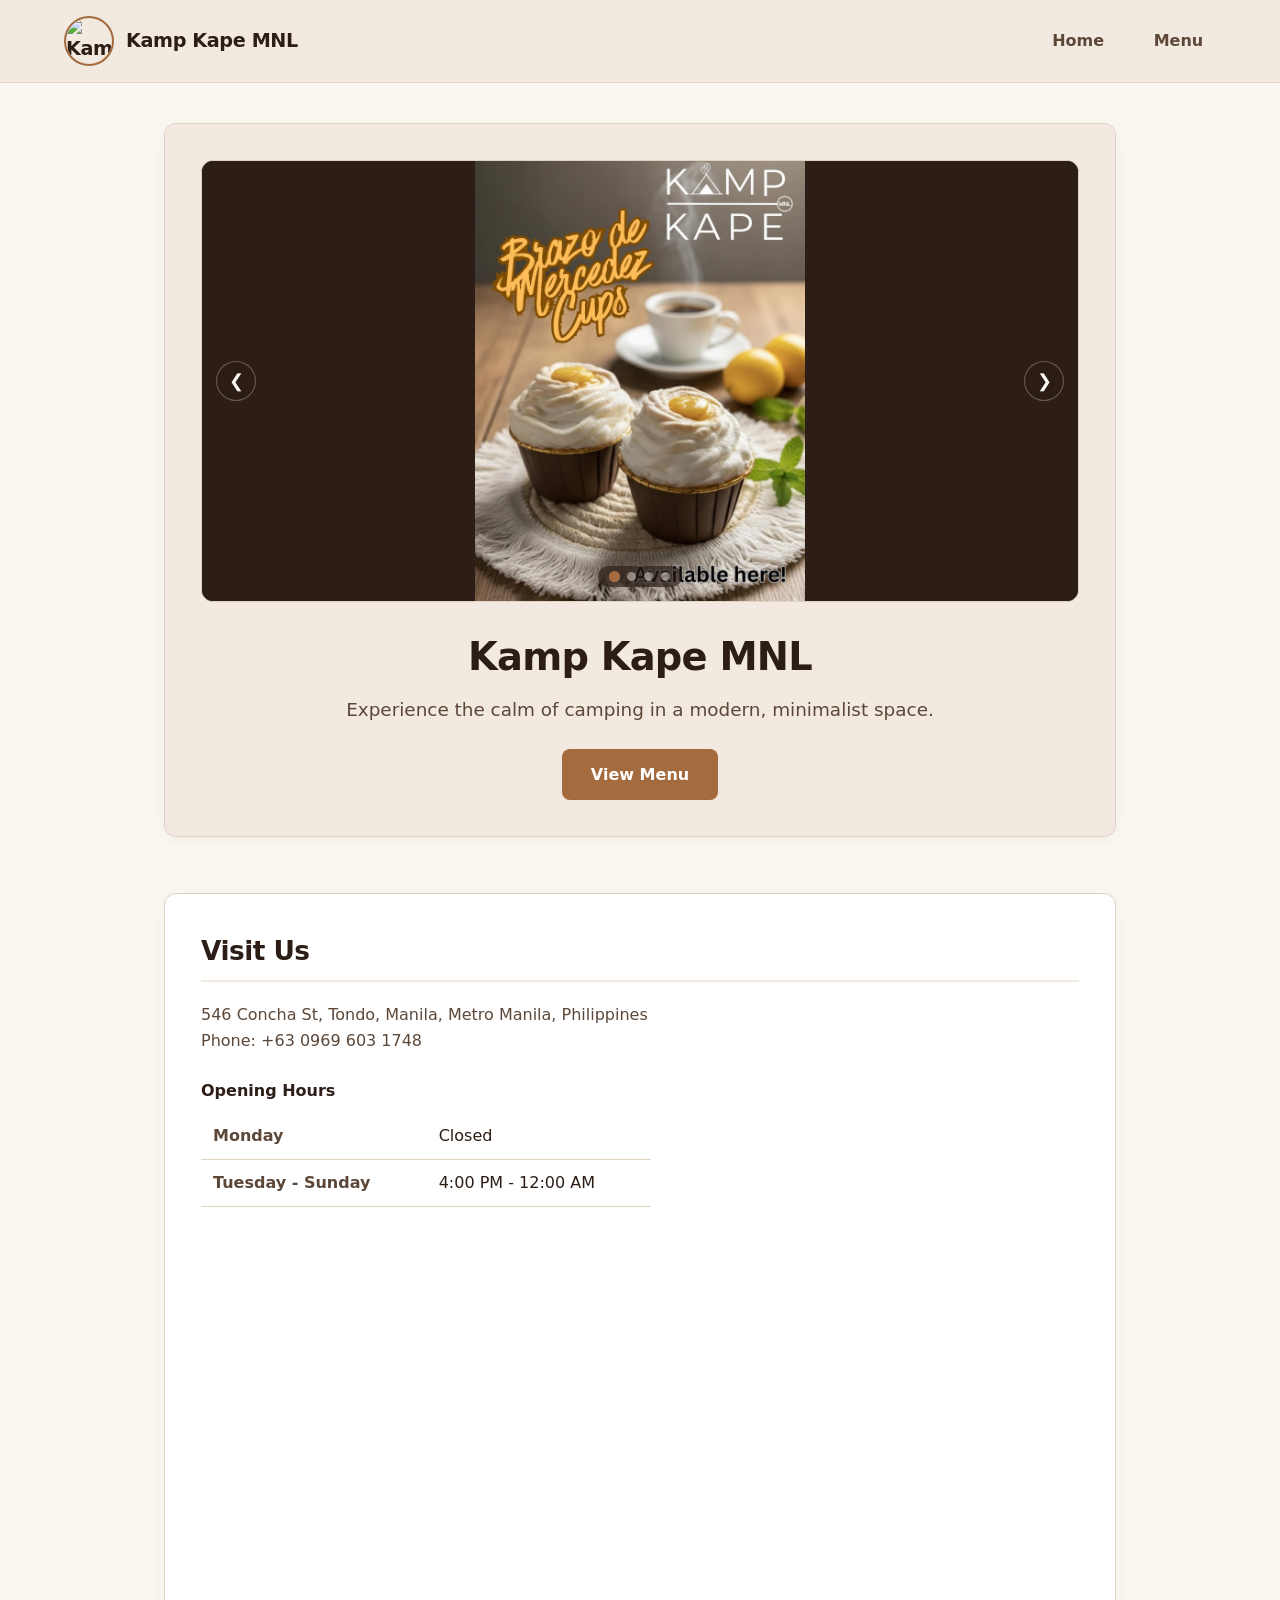
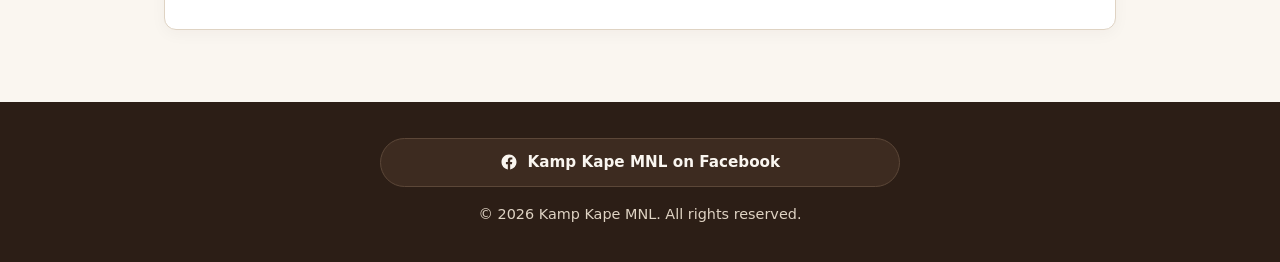
==== commit e36627eb: "Add files via upload" ====
--- a/index.html
+++ b/index.html
@@ -73,7 +73,7 @@
       <h2>Visit Us</h2>
 
       <address>
-        <p>546 Concha St, Tondo, Manila, Metro Manila</p>
+        <p>546 Concha St, Tondo, Manila, Metro Manila, Philippines</p>
         <p>Phone: +63 0969 603 1748</p>
       </address>
 
--- a/style.css
+++ b/style.css
@@ -429,7 +429,7 @@
   font-size: 0.85rem;
 }
 
-.item-hot-cold .add-button[hidden] {
+.menu-item .add-button[hidden] {
   display: none;
 }
 
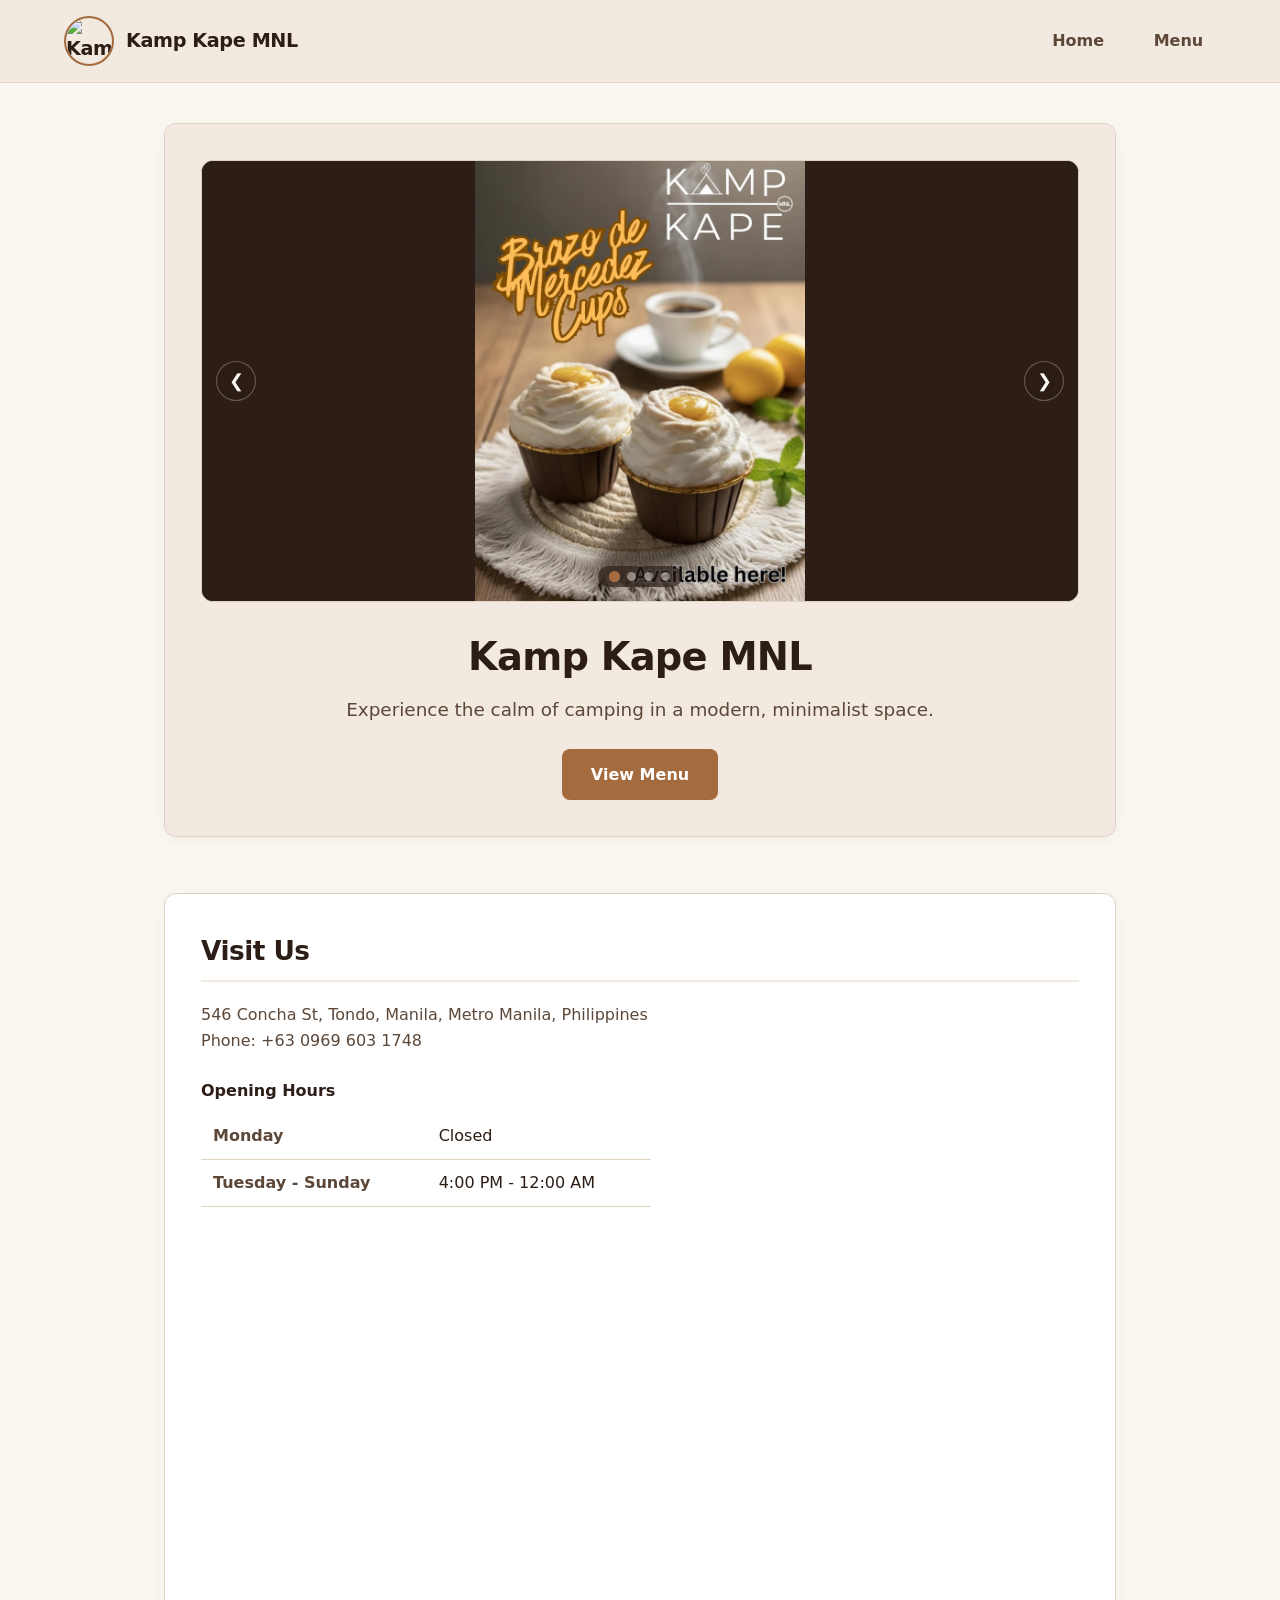
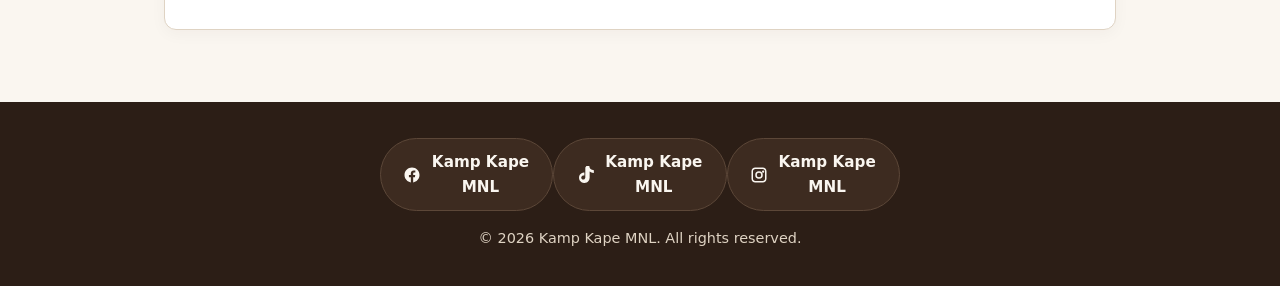
==== commit a19d7788: "Update social links and footer content" ====
--- a/index.html
+++ b/index.html
@@ -92,15 +92,36 @@
   </main>
 
   <footer id="site-footer">
-    <div class="social-links">
+   <div class="social-links">
       <a class="social-link"
          href="https://www.facebook.com/profile.php?id=61588650507047&amp;rdid=HTBzzrMCjtMF3vto&amp;share_url=https%3A%2F%2Fwww.facebook.com%2Fshare%2F1E39WEsbmB%2F#"
          target="_blank"
-         rel="noopener noreferrer">
+         rel="noopener noreferrer"
+         aria-label="Kamp Kape MNL on Facebook">
         <svg class="social-icon" viewBox="0 0 24 24" fill="currentColor" aria-hidden="true">
           <path d="M22 12c0-5.523-4.477-10-10-10S2 6.477 2 12c0 4.991 3.657 9.128 8.438 9.878v-6.987h-2.54V12h2.54V9.797c0-2.506 1.492-3.89 3.777-3.89 1.094 0 2.238.195 2.238.195v2.46h-1.26c-1.243 0-1.63.771-1.63 1.562V12h2.773l-.443 2.89h-2.33v6.988C18.343 21.128 22 16.991 22 12z"/>
         </svg>
-        <span>Kamp Kape MNL on Facebook</span>
+        <span>Kamp Kape MNL</span>
+      </a>
+      <a class="social-link"
+         href="https://www.tiktok.com/@kampkape.mnl"
+         target="_blank"
+         rel="noopener noreferrer"
+         aria-label="Kamp Kape MNL on TikTok">
+        <svg class="social-icon" viewBox="0 0 24 24" fill="currentColor" aria-hidden="true">
+          <path d="M12.525.02c1.31-.02 2.61-.01 3.91-.02.08 1.53.63 3.02 1.77 4.02 1.15 1.07 2.76 1.42 4.28 1.52v3.89c-1.42-.05-2.85-.37-4.1-1.04-.54-.25-1.04-.57-1.52-.91-.01 2.78.01 5.56-.02 8.33-.08 1.33-.52 2.64-1.3 3.72-1.26 1.83-3.45 3.02-5.67 3.06-1.37.08-2.75-.29-3.91-.99-1.92-1.15-3.2-3.28-3.24-5.53-.15-1.5.26-3.03 1.05-4.31 1.15-1.86 3.17-3.08 5.36-3.2.25-.03.49-.03.74-.02.02 1.43-.04 2.86-.04 4.29-.96-.31-2.08-.22-2.92.36-.61.4-1.07 1.03-1.22 1.75-.12.72.05 1.49.49 2.08.71 1.02 2.17 1.42 3.3.92.96-.42 1.58-1.45 1.57-2.49.05-4.45.03-8.91.05-13.36z"/>
+        </svg>
+        <span>Kamp Kape MNL</span>
+      </a>
+      <a class="social-link"
+         href="https://www.instagram.com/kampkape.mnl/"
+         target="_blank"
+         rel="noopener noreferrer"
+         aria-label="Kamp Kape MNL on Instagram">
+        <svg class="social-icon" viewBox="0 0 24 24" fill="currentColor" fill-rule="evenodd" aria-hidden="true">
+          <path d="M7 2C4.24 2 2 4.24 2 7v10c0 2.76 2.24 5 5 5h10c2.76 0 5-2.24 5-5V7c0-2.76-2.24-5-5-5H7zm0 2h10c1.66 0 3 1.34 3 3v10c0 1.66-1.34 3-3 3H7c-1.66 0-3-1.34-3-3V7c0-1.66 1.34-3 3-3zm5 3a5 5 0 100 10 5 5 0 000-10zm0 2a3 3 0 110 6 3 3 0 010-6zm5.5-3a1.5 1.5 0 100 3 1.5 1.5 0 000-3z"/>
+        </svg>
+        <span>Kamp Kape MNL</span>
       </a>
     </div>
 
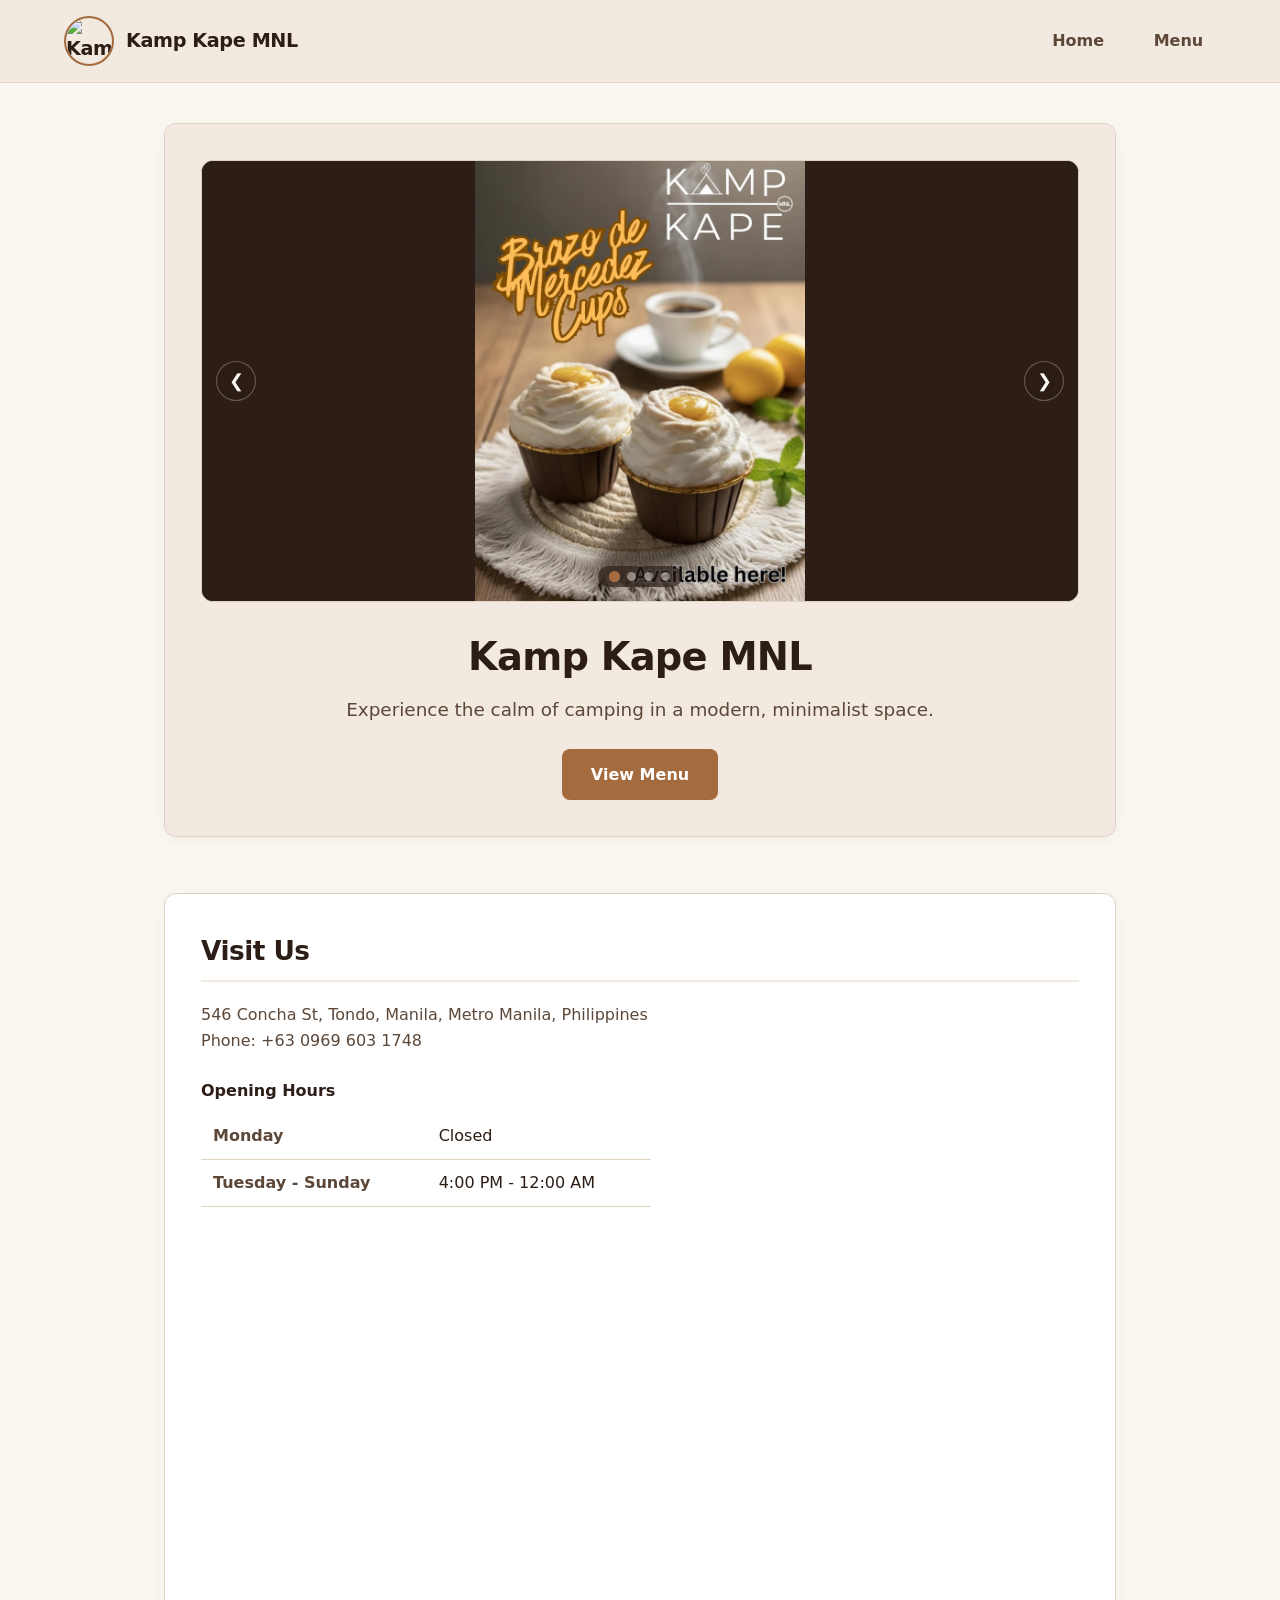
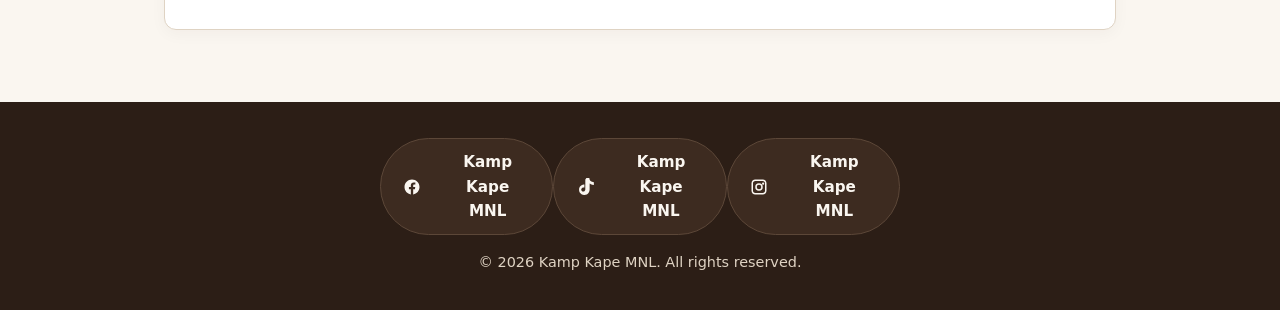
==== commit 5a670230: "Update aria-labels for social links" ====
--- a/index.html
+++ b/index.html
@@ -107,7 +107,7 @@
          href="https://www.tiktok.com/@kampkape.mnl"
          target="_blank"
          rel="noopener noreferrer"
-         aria-label="Kamp Kape MNL on TikTok">
+         aria-label="@kampkape.mnl">
         <svg class="social-icon" viewBox="0 0 24 24" fill="currentColor" aria-hidden="true">
           <path d="M12.525.02c1.31-.02 2.61-.01 3.91-.02.08 1.53.63 3.02 1.77 4.02 1.15 1.07 2.76 1.42 4.28 1.52v3.89c-1.42-.05-2.85-.37-4.1-1.04-.54-.25-1.04-.57-1.52-.91-.01 2.78.01 5.56-.02 8.33-.08 1.33-.52 2.64-1.3 3.72-1.26 1.83-3.45 3.02-5.67 3.06-1.37.08-2.75-.29-3.91-.99-1.92-1.15-3.2-3.28-3.24-5.53-.15-1.5.26-3.03 1.05-4.31 1.15-1.86 3.17-3.08 5.36-3.2.25-.03.49-.03.74-.02.02 1.43-.04 2.86-.04 4.29-.96-.31-2.08-.22-2.92.36-.61.4-1.07 1.03-1.22 1.75-.12.72.05 1.49.49 2.08.71 1.02 2.17 1.42 3.3.92.96-.42 1.58-1.45 1.57-2.49.05-4.45.03-8.91.05-13.36z"/>
         </svg>
@@ -117,7 +117,7 @@
          href="https://www.instagram.com/kampkape.mnl/"
          target="_blank"
          rel="noopener noreferrer"
-         aria-label="Kamp Kape MNL on Instagram">
+         aria-label="@kampkape.mnl">
         <svg class="social-icon" viewBox="0 0 24 24" fill="currentColor" fill-rule="evenodd" aria-hidden="true">
           <path d="M7 2C4.24 2 2 4.24 2 7v10c0 2.76 2.24 5 5 5h10c2.76 0 5-2.24 5-5V7c0-2.76-2.24-5-5-5H7zm0 2h10c1.66 0 3 1.34 3 3v10c0 1.66-1.34 3-3 3H7c-1.66 0-3-1.34-3-3V7c0-1.66 1.34-3 3-3zm5 3a5 5 0 100 10 5 5 0 000-10zm0 2a3 3 0 110 6 3 3 0 010-6zm5.5-3a1.5 1.5 0 100 3 1.5 1.5 0 000-3z"/>
         </svg>
--- a/style.css
+++ b/style.css
@@ -458,7 +458,7 @@
   display: inline-flex;
   align-items: center;
   justify-content: center;
-  gap: 0.6rem;
+  gap: 1.5rem;
   width: 100%;
   padding: 0.7rem 1.4rem;
   background-color: #3D2B20;
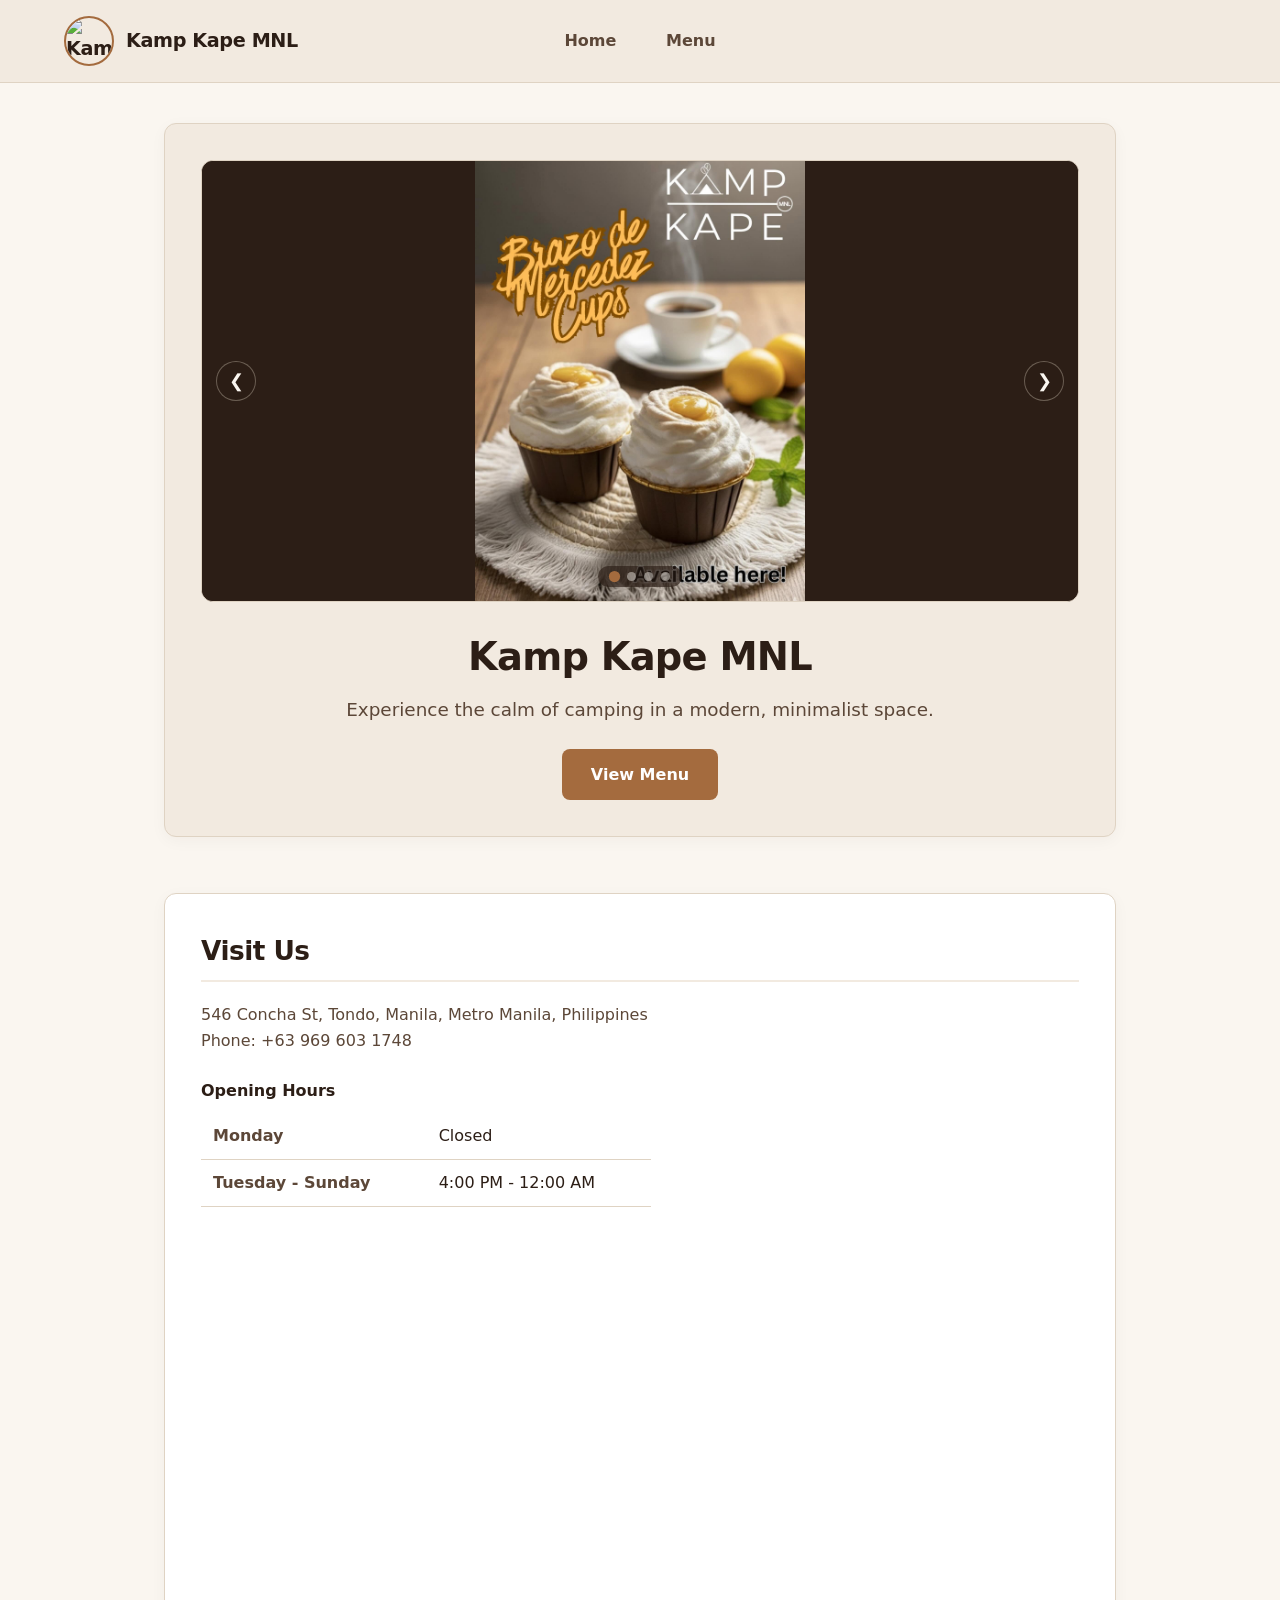
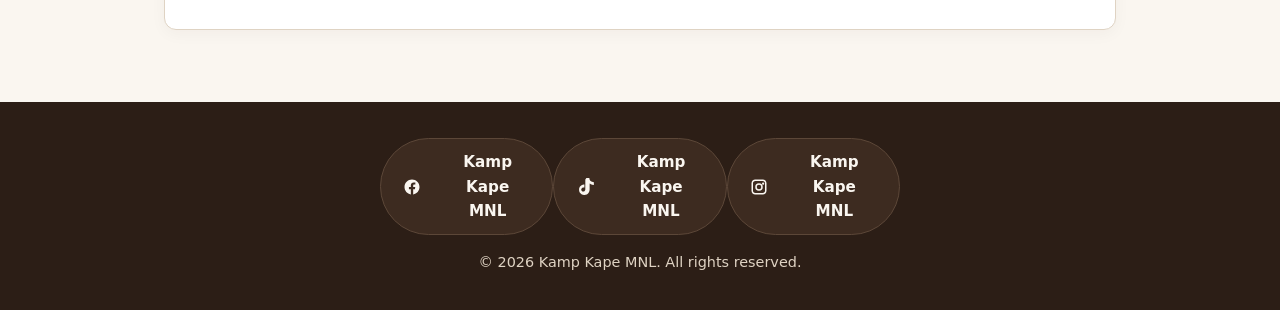
==== commit 28707e43: "Correct phone number format in index.html" ====
--- a/index.html
+++ b/index.html
@@ -74,7 +74,7 @@
 
       <address>
         <p>546 Concha St, Tondo, Manila, Metro Manila, Philippines</p>
-        <p>Phone: +63 0969 603 1748</p>
+        <p>Phone: +63 969 603 1748</p>
       </address>
 
       <table id="hours">
--- a/style.css
+++ b/style.css
@@ -41,6 +41,12 @@
   position: sticky;
   top: 0;
   z-index: 10;
+}
+
+#main-nav {
+  position: absolute;
+  left: 50%;
+  transform: translateX(-50%);
 }
 
 #logo {
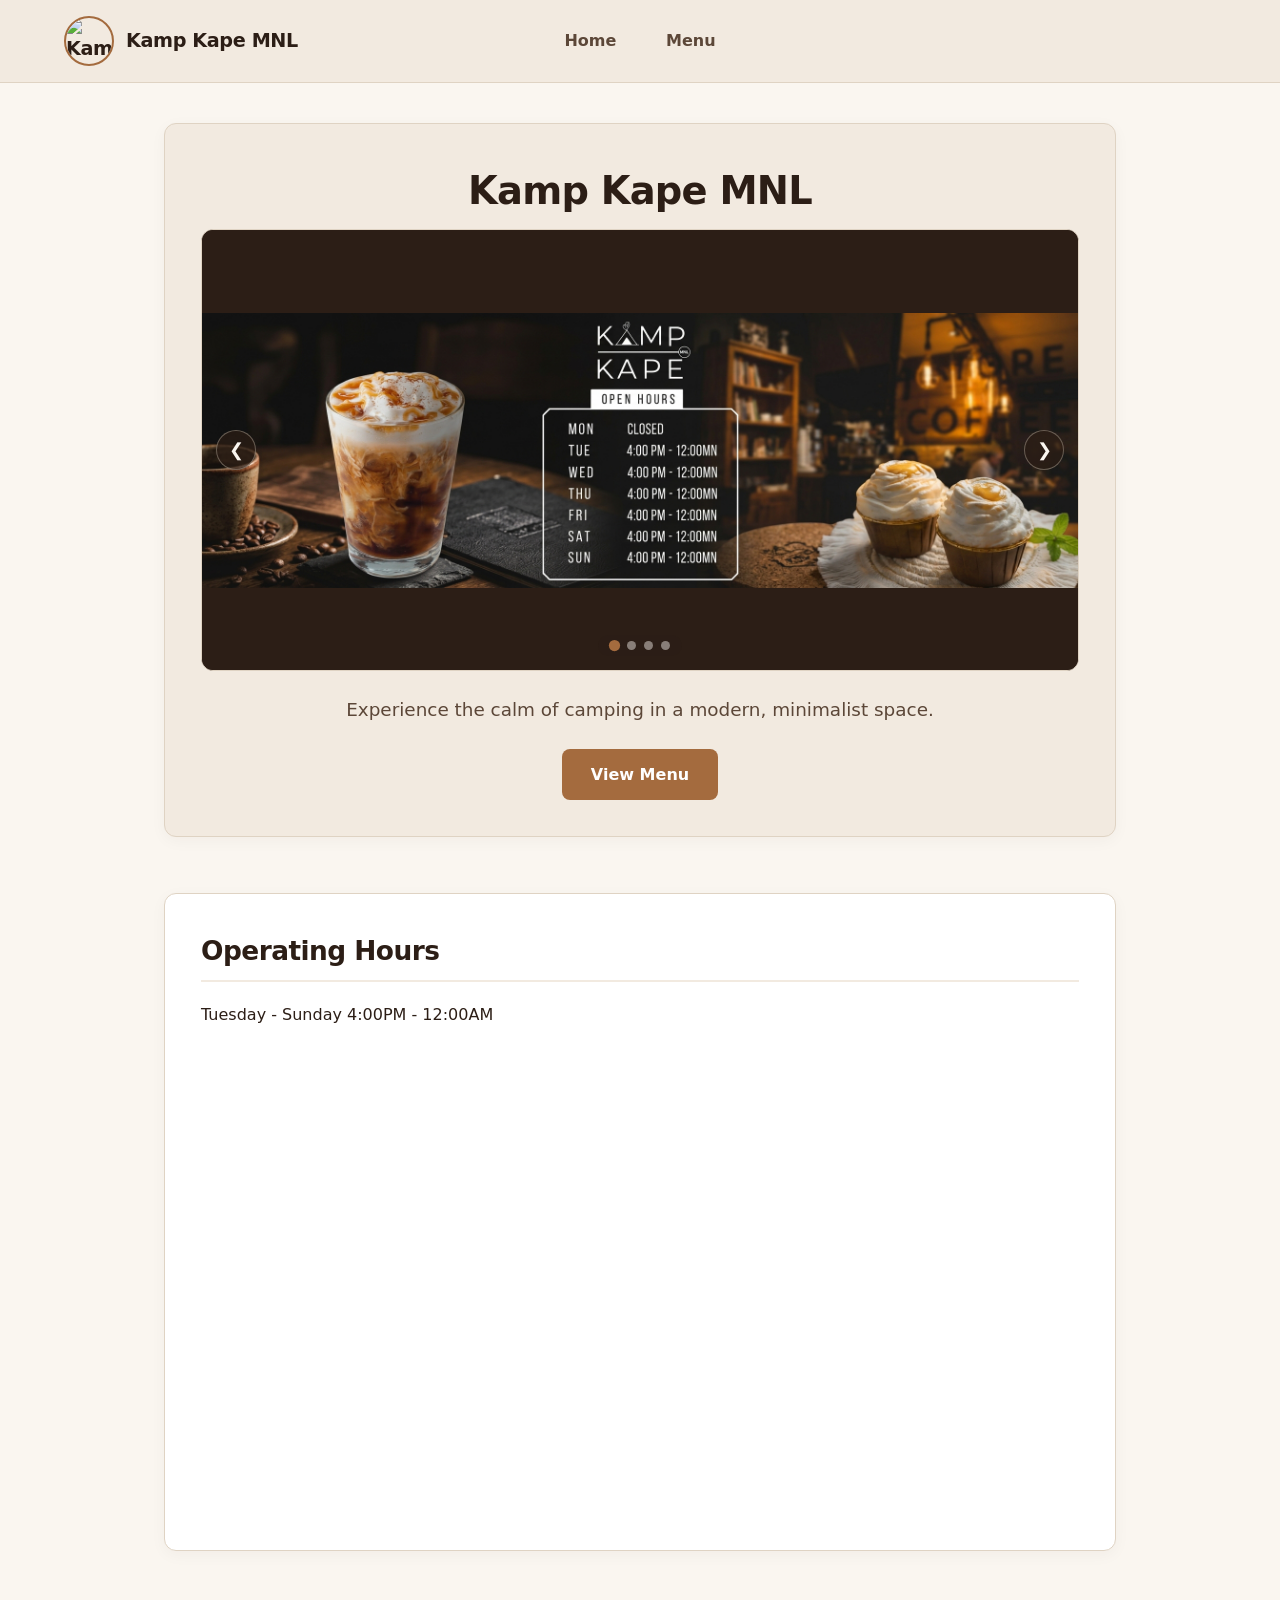
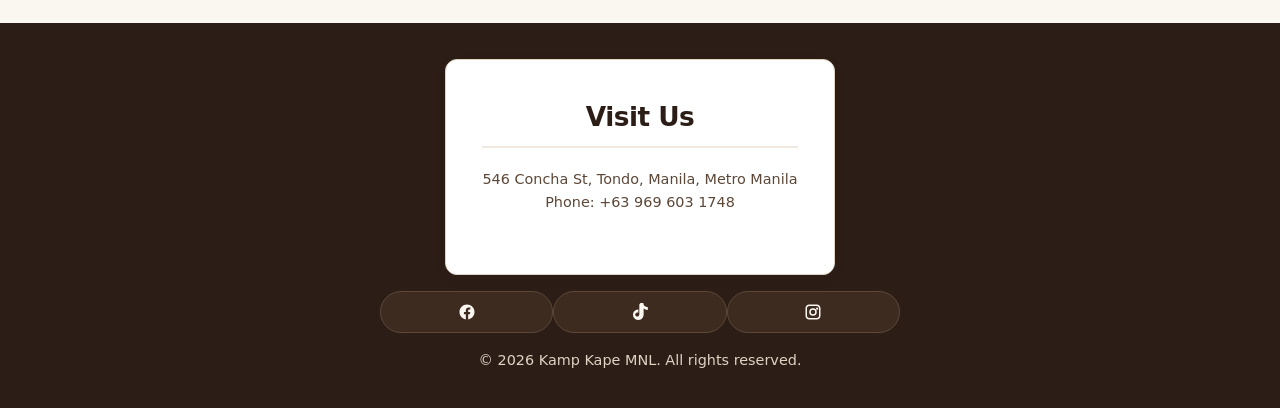
==== commit 303a089d: "Update index.html" ====
--- a/index.html
+++ b/index.html
@@ -31,22 +31,24 @@
 
     <!-- Hero section -->
     <section id="hero">
+      <h1>Kamp Kape MNL</h1>
+
       <div class="hero-slider" aria-label="Featured promotions slideshow">
         <div class="slider-track">
           <div class="slide">
-            <img src="930619445_1694135019014972_3798114992990825848_n.png"
+            <img src="kampkafe1.jfif"
                  alt="Brazo de Mercedes Cups available at Kamp Kape MNL">
           </div>
           <div class="slide">
-            <img src="926321876_1794215365198575_4793300695913974520_n.png"
+            <img src="kampkafe2.jfif"
                  alt="Kamp Kape MNL Open Hours: Tuesday to Sunday 4:00 PM to 12:00 MN">
           </div>
           <div class="slide">
-            <img src="931466499_1112201898312501_1113538785074495189_n.png"
+            <img src="kampkafe3.jfif"
                  alt="Chicken Alfredo available now at Kamp Kape MNL">
           </div>
           <div class="slide">
-            <img src="928399370_3119808234856342_4154003135124910834_n.png"
+            <img src="kampkafe4.jfif"
                  alt="Tuesday We're Open — Good Coffee, Good People, Good Day">
           </div>
         </div>
@@ -62,27 +64,17 @@
         </div>
       </div>
 
-      <h1>Kamp Kape MNL</h1>
       <p id="tagline">Experience the calm of camping in a modern, minimalist space.</p>
 
       <a href="menu.html" id="view-menu-button">View Menu</a>
     </section>
 
-    <!-- Location + Hours -->
-    <section id="visit">
-      <h2>Visit Us</h2>
-
-      <address>
-        <p>546 Concha St, Tondo, Manila, Metro Manila, Philippines</p>
-        <p>Phone: +63 969 603 1748</p>
-      </address>
-
-      <table id="hours">
-        <caption>Opening Hours</caption>
-        <tr><th>Monday</th><td>Closed</td></tr>
-        <tr><th>Tuesday - Sunday</th><td>4:00 PM - 12:00 AM</td></tr>
-      </table>
-
+    <section id="operating-hours-map" aria-labelledby="operating-hours-heading">
+      <h2 id="operating-hours-heading">Operating Hours</h2>
+      <p id="hours">
+        <span>Tuesday - Sunday</span>
+        <span>4:00PM - 12:00AM</span>
+      </p>
       <iframe src="https://www.google.com/maps/embed?pb=!1m18!1m12!1m3!1d123545.48212500631!2d120.8149752972656!3d14.610675899999999!2m3!1f0!2f0!3f0!3m2!1i1024!2i768!4f13.1!3m3!1m2!1s0x3397cb00065d4b73%3A0x7ab3ceec39457bc4!2sKAMP%20KAPE%20MNL!5e0!3m2!1sen!2sph!4v1795317806170!5m2!1sen!2sph"
               width="600" height="450" style="border:0;" allowfullscreen="" loading="lazy"
               referrerpolicy="strict-origin-when-cross-origin"
@@ -92,7 +84,15 @@
   </main>
 
   <footer id="site-footer">
-   <div class="social-links">
+    <section id="visit" aria-labelledby="visit-heading">
+      <h2 id="visit-heading">Visit Us</h2>
+      <address>
+        <p>546 Concha St, Tondo, Manila, Metro Manila</p>
+        <p>Phone: +63 969 603 1748</p>
+      </address>
+    </section>
+
+    <div class="social-links">
       <a class="social-link"
          href="https://www.facebook.com/profile.php?id=61588650507047&amp;rdid=HTBzzrMCjtMF3vto&amp;share_url=https%3A%2F%2Fwww.facebook.com%2Fshare%2F1E39WEsbmB%2F#"
          target="_blank"
@@ -101,27 +101,24 @@
         <svg class="social-icon" viewBox="0 0 24 24" fill="currentColor" aria-hidden="true">
           <path d="M22 12c0-5.523-4.477-10-10-10S2 6.477 2 12c0 4.991 3.657 9.128 8.438 9.878v-6.987h-2.54V12h2.54V9.797c0-2.506 1.492-3.89 3.777-3.89 1.094 0 2.238.195 2.238.195v2.46h-1.26c-1.243 0-1.63.771-1.63 1.562V12h2.773l-.443 2.89h-2.33v6.988C18.343 21.128 22 16.991 22 12z"/>
         </svg>
-        <span>Kamp Kape MNL</span>
       </a>
       <a class="social-link"
          href="https://www.tiktok.com/@kampkape.mnl"
          target="_blank"
          rel="noopener noreferrer"
-         aria-label="@kampkape.mnl">
+         aria-label="Kamp Kape MNL on TikTok">
         <svg class="social-icon" viewBox="0 0 24 24" fill="currentColor" aria-hidden="true">
           <path d="M12.525.02c1.31-.02 2.61-.01 3.91-.02.08 1.53.63 3.02 1.77 4.02 1.15 1.07 2.76 1.42 4.28 1.52v3.89c-1.42-.05-2.85-.37-4.1-1.04-.54-.25-1.04-.57-1.52-.91-.01 2.78.01 5.56-.02 8.33-.08 1.33-.52 2.64-1.3 3.72-1.26 1.83-3.45 3.02-5.67 3.06-1.37.08-2.75-.29-3.91-.99-1.92-1.15-3.2-3.28-3.24-5.53-.15-1.5.26-3.03 1.05-4.31 1.15-1.86 3.17-3.08 5.36-3.2.25-.03.49-.03.74-.02.02 1.43-.04 2.86-.04 4.29-.96-.31-2.08-.22-2.92.36-.61.4-1.07 1.03-1.22 1.75-.12.72.05 1.49.49 2.08.71 1.02 2.17 1.42 3.3.92.96-.42 1.58-1.45 1.57-2.49.05-4.45.03-8.91.05-13.36z"/>
         </svg>
-        <span>Kamp Kape MNL</span>
       </a>
       <a class="social-link"
          href="https://www.instagram.com/kampkape.mnl/"
          target="_blank"
          rel="noopener noreferrer"
-         aria-label="@kampkape.mnl">
+         aria-label="Kamp Kape MNL on Instagram">
         <svg class="social-icon" viewBox="0 0 24 24" fill="currentColor" fill-rule="evenodd" aria-hidden="true">
           <path d="M7 2C4.24 2 2 4.24 2 7v10c0 2.76 2.24 5 5 5h10c2.76 0 5-2.24 5-5V7c0-2.76-2.24-5-5-5H7zm0 2h10c1.66 0 3 1.34 3 3v10c0 1.66-1.34 3-3 3H7c-1.66 0-3-1.34-3-3V7c0-1.66 1.34-3 3-3zm5 3a5 5 0 100 10 5 5 0 000-10zm0 2a3 3 0 110 6 3 3 0 010-6zm5.5-3a1.5 1.5 0 100 3 1.5 1.5 0 000-3z"/>
         </svg>
-        <span>Kamp Kape MNL</span>
       </a>
     </div>
 
--- a/style.css
+++ b/style.css
@@ -391,6 +391,28 @@
   box-shadow: 0 3px 10px rgba(44, 30, 22, 0.04);
 }
 
+.menu-item .item-details-button {
+  display: flex;
+  flex: 1;
+  flex-direction: column;
+  align-items: stretch;
+  gap: 0.5rem;
+  width: 100%;
+  padding: 0;
+  border: 0;
+  background: transparent;
+  color: inherit;
+  font: inherit;
+  text-align: left;
+  cursor: pointer;
+}
+
+.menu-item .item-details-button:focus-visible {
+  outline: 2px solid var(--caramel);
+  outline-offset: 4px;
+  border-radius: 6px;
+}
+
 .menu-item .item-image {
   width: 100%;
   height: 160px;
@@ -406,17 +428,16 @@
   padding: 0;
 }
 
-.menu-item .item-description {
-  font-size: 0.9rem;
-  color: var(--chestnut);
-  flex-grow: 1;
-}
-
 .menu-item .item-price {
   font-weight: 700;
   color: var(--caramel);
   font-size: 1.05rem;
   margin-top: 0.4rem;
+}
+
+.item-details-hint {
+  color: var(--chestnut);
+  font-size: 0.85rem;
 }
 
 .item-hot-cold {
@@ -492,9 +513,10 @@
 
 /* === 9. CART (MENU PAGE) === */
 
-/* Main caramel buttons: header Cart button, card "Add to cart", popup "Place order" */
+/* Main caramel buttons: header cart, item popup add, and order checkout */
 #open-cart,
 .menu-item .add-button,
+#menu-item-popup .add-button,
 #checkout-button {
   background-color: var(--caramel);
   color: #FFFFFF;
@@ -518,8 +540,13 @@
 
 #open-cart:hover,
 .menu-item .add-button:hover,
+#menu-item-popup .add-button:hover,
 #checkout-button:hover:not(:disabled) {
   background-color: var(--caramel-hover);
+}
+
+#menu-item-popup .add-button[hidden] {
+  display: none;
 }
 
 #checkout-button:disabled {
@@ -528,6 +555,7 @@
 }
 
 /* The popup itself */
+#menu-item-popup,
 #cart-popup,
 #order-popup {
   margin: auto;              /* the reset in section 2 removes the browser's centering; this puts it back */
@@ -542,13 +570,96 @@
   box-shadow: 0 12px 40px rgba(44, 30, 22, 0.25);
 }
 
+#status-popup {
+  position: fixed;
+  z-index: 1000;
+  top: 1rem;
+  left: 50%;
+  width: min(420px, calc(100% - 2rem));
+  margin: 0;
+  padding: 1rem 1.5rem;
+  background-color: #FFFFFF;
+  color: var(--espresso);
+  border: 1px solid var(--border-latte);
+  border-radius: var(--radius);
+  box-shadow: 0 12px 40px rgba(44, 30, 22, 0.25);
+  text-align: center;
+  opacity: 0;
+  transform: translate(-50%, -0.75rem);
+  transition: opacity 0.3s ease, transform 0.3s ease;
+  pointer-events: none;
+}
+
+#status-popup[hidden] {
+  display: none;
+}
+
+#status-popup.is-visible {
+  opacity: 1;
+  transform: translate(-50%, 0);
+}
+
+#status-popup p {
+  margin: 0;
+}
+
+@media (prefers-reduced-motion: reduce) {
+  #status-popup {
+    transition: none;
+  }
+}
+
 /* The dimmed page behind the popup */
+#menu-item-popup::backdrop,
 #cart-popup::backdrop,
 #order-popup::backdrop {
   background-color: rgba(44, 30, 22, 0.55);
 }
 
+#menu-item-popup .popup-item-image {
+  width: 100%;
+  height: 200px;
+  object-fit: cover;
+  margin-bottom: 1rem;
+  background-color: var(--bg-card);
+}
+
+#menu-item-popup .popup-item-name {
+  margin-bottom: 0.75rem;
+}
+
+#menu-item-popup .popup-item-description {
+  color: var(--chestnut);
+}
+
+#menu-item-popup .popup-item-price {
+  color: var(--caramel);
+  font-size: 1.1rem;
+  font-weight: 700;
+}
+
+#menu-item-popup .item-hot-cold {
+  margin: 0.75rem 0;
+}
+
+#close-menu-item-popup {
+  background-color: #FFFFFF;
+  color: var(--chestnut);
+  border: 1px solid var(--border-latte);
+  border-radius: 8px;
+  padding: 0.6rem 1.2rem;
+  font: inherit;
+  font-weight: 600;
+  cursor: pointer;
+  margin-left: 0.5rem;
+}
+
+#close-menu-item-popup:hover {
+  background-color: var(--bg-card);
+}
+
 #cart-popup p,
+#menu-item-popup p,
 #order-popup p {
   margin: 1rem 0;            /* space around the "Total" line */
 }
@@ -564,6 +675,8 @@
 
 .cart-row span {
   flex: 1;                   /* pushes the - and + buttons to the right edge */
+  min-width: 0;
+  overflow-wrap: anywhere;
 }
 
 /* Small product photo at the start of each cart row */
@@ -590,6 +703,24 @@
   background-color: var(--border-latte);
 }
 
+.cart-row input[type="number"] {
+  width: 3.75rem;
+  min-width: 3.25rem;
+  height: 32px;
+  padding: 0.25rem;
+  border: 1px solid var(--border-latte);
+  border-radius: 6px;
+  background-color: #FFFFFF;
+  color: var(--espresso);
+  font: inherit;
+  text-align: center;
+}
+
+.cart-row input[type="number"]:focus-visible {
+  outline: 2px solid var(--caramel);
+  outline-offset: 2px;
+}
+
 /* "Close" button: quieter than "Place order" */
 #close-cart {
   background-color: #FFFFFF;
@@ -612,9 +743,11 @@
 #category-list a:focus-visible,
 .back-to-categories:focus-visible,
 .add-button:focus-visible,
+#close-menu-item-popup:focus-visible,
 #checkout-button:focus-visible,
 #close-cart:focus-visible,
-.cart-row button:focus-visible {
+.cart-row button:focus-visible,
+.cart-row input[type="number"]:focus-visible {
   outline: 2px solid var(--caramel);
   outline-offset: 2px;
 }
@@ -723,7 +856,9 @@
 /* Put each icon and its label on one row, centered */
 #open-cart,
 .menu-item .add-button,
+#menu-item-popup .add-button,
 #checkout-button,
+#close-menu-item-popup,
 #close-cart,
 .order-btn {
   display: inline-flex;
